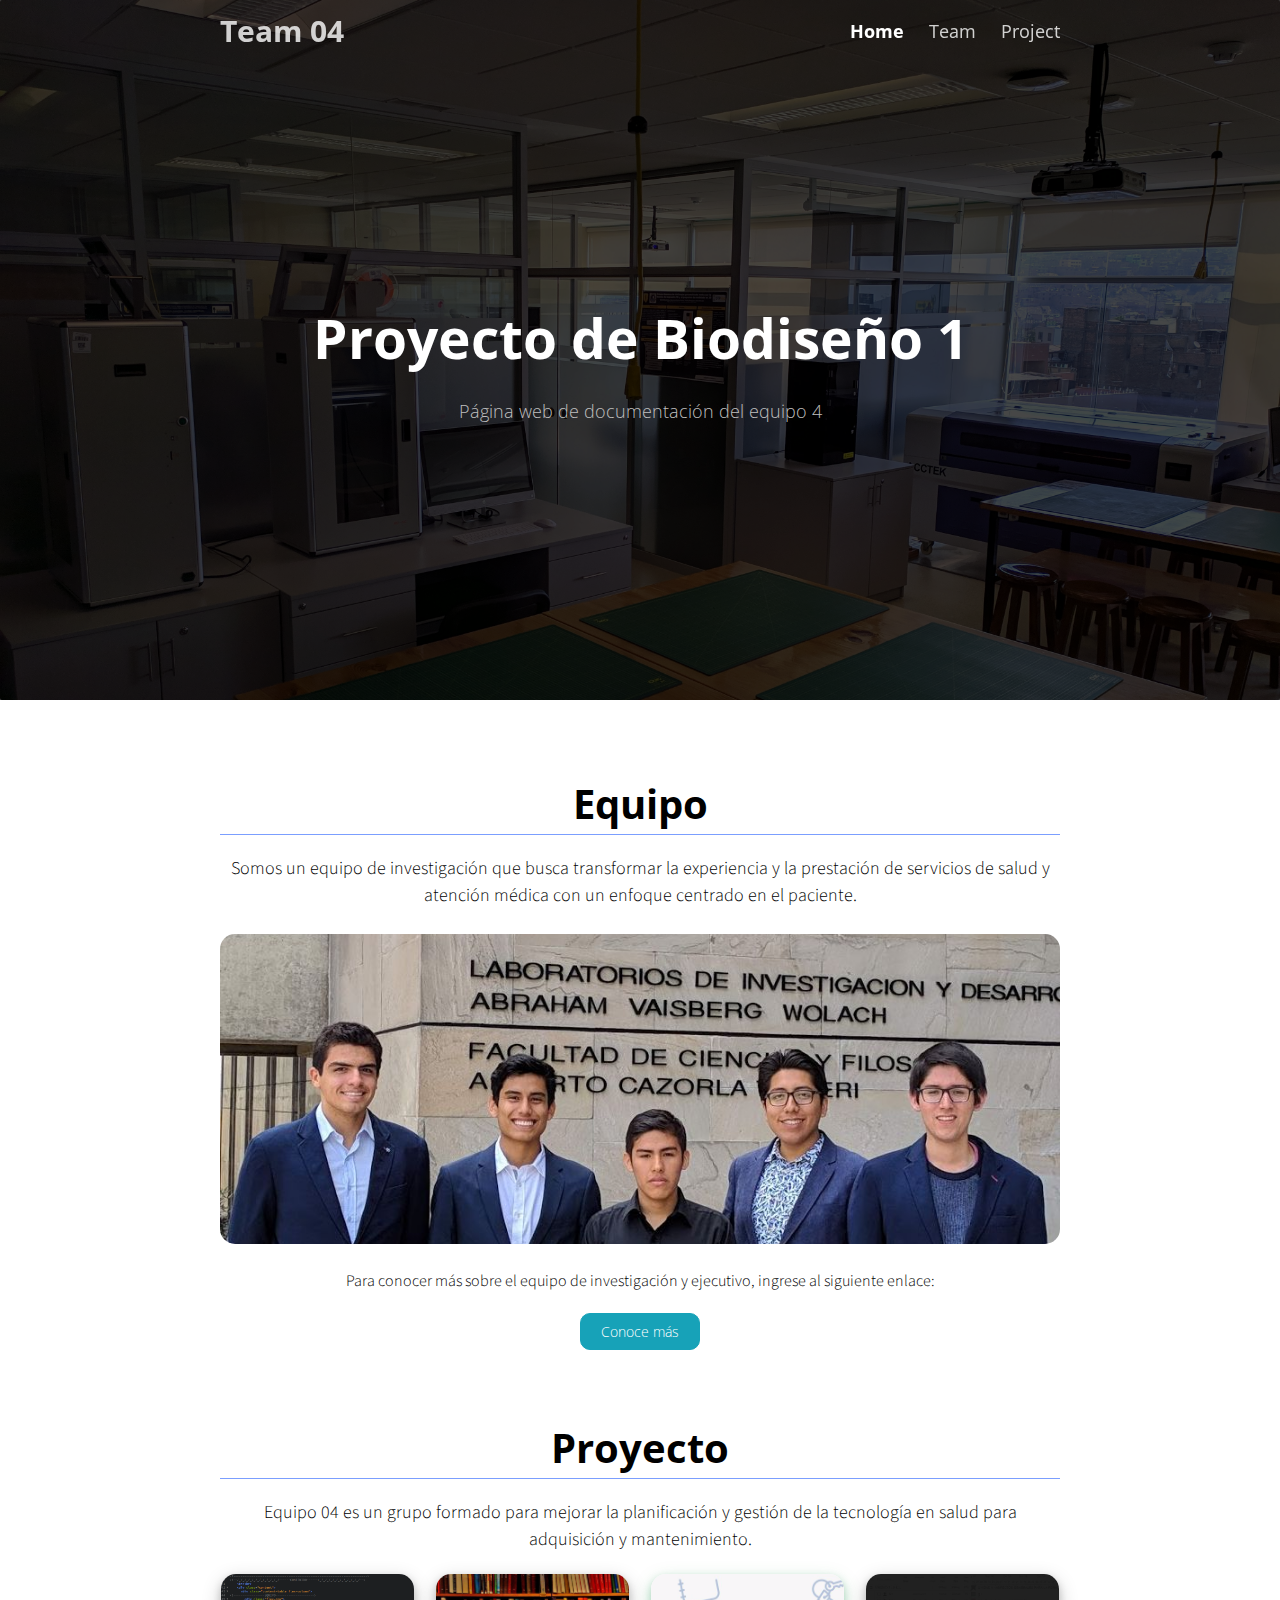
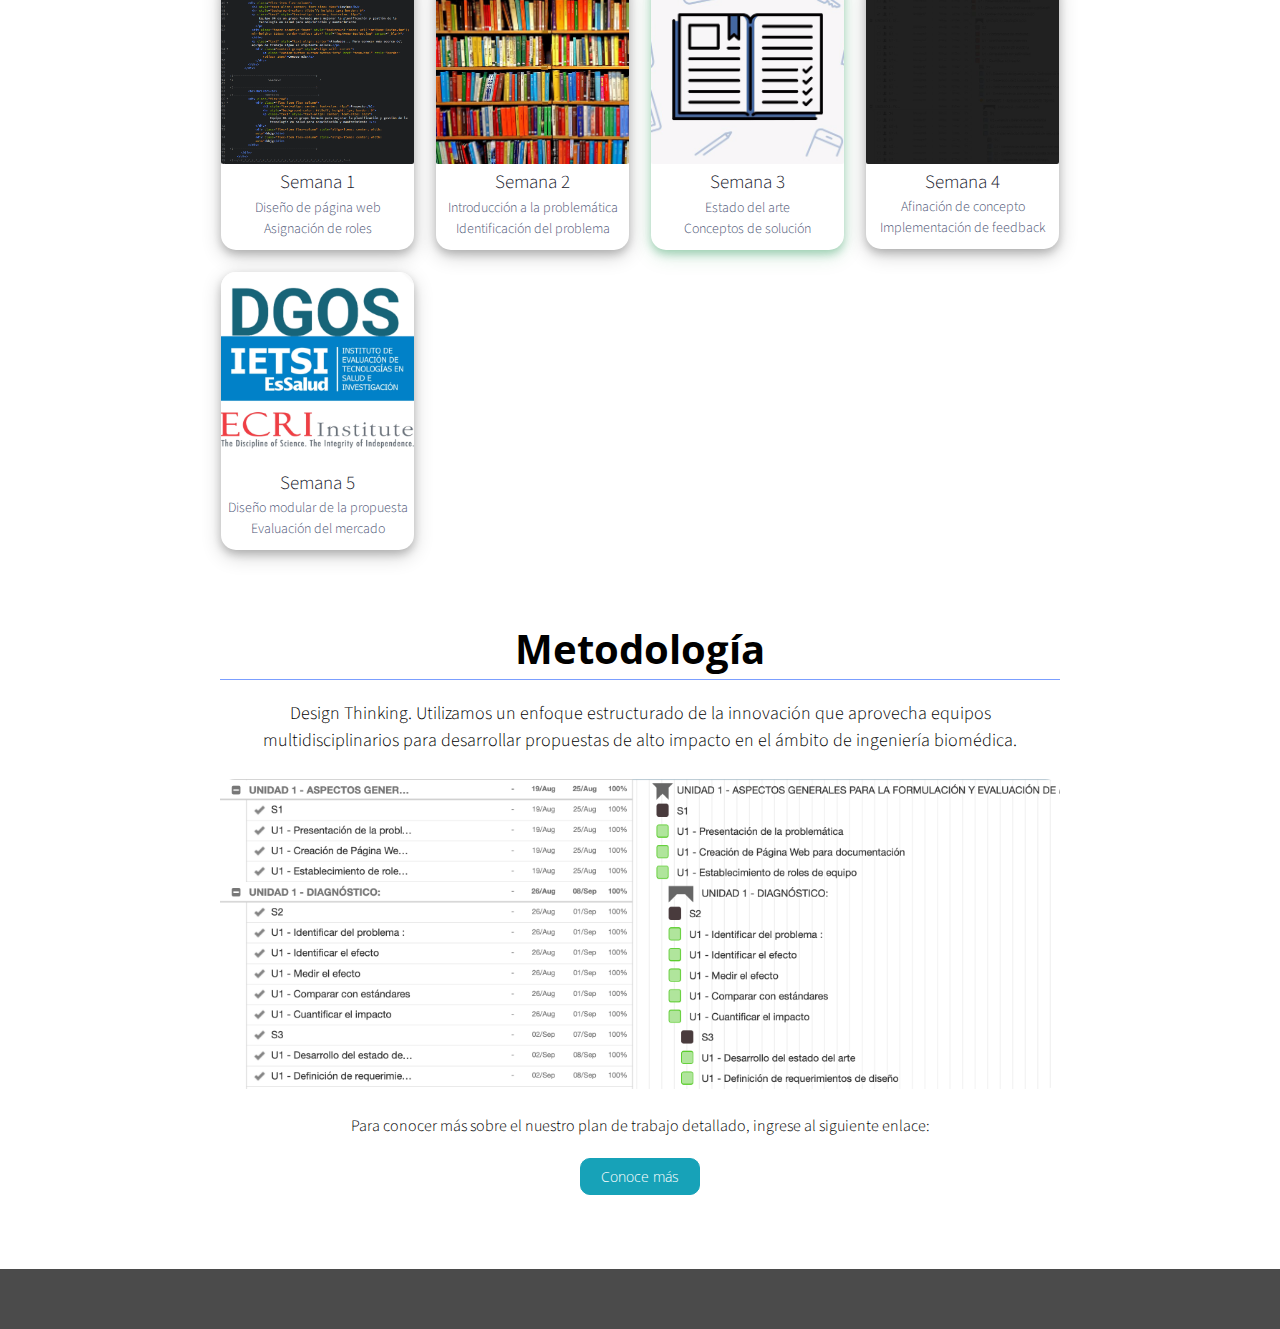
==== index.html @ 8226d2d5 "Add files via upload" ====
<!doctype html>
<html>

<head>
  <title>Team 04 || Biodesign proyect 1</title>
  <meta charset="utf-8" name="viewport" content="width=device-width, initial-scale=1">
  <link href="css/frame.css" media="screen" rel="stylesheet" type="text/css" />
  <link href="css/controls.css" media="screen" rel="stylesheet" type="text/css" />
  <link href="css/custom.css" media="screen" rel="stylesheet" type="text/css" />
  <link href='https://fonts.googleapis.com/css?family=Open+Sans:400,700' rel='stylesheet' type='text/css'>
  <link href='https://fonts.googleapis.com/css?family=Open+Sans+Condensed:300,700' rel='stylesheet' type='text/css'>
  <link href="https://fonts.googleapis.com/css?family=Source+Sans+Pro:400,700" rel="stylesheet">
    
  <link rel="stylesheet" type="text/css" href="./slick/slick.css">
  <link rel="stylesheet" type="text/css" href="./slick/slick-theme.css">
    
  <script src="https://ajax.googleapis.com/ajax/libs/jquery/3.3.1/jquery.min.js"></script>
  <script src="js/menu.js"></script>
  <style>
    .menu-index {
      color: rgb(255, 255, 255) !important;
      opacity: 1 !important;
      font-weight: 700 !important;
    }
      
    .sticky {
      background-color:#010315;
    }
  </style>
</head>

<body>
<!--------- NAV BAR --------->
  <div class="menu-container" id="menu">
      <div class="menu">
          <div class="menu-table flex-row-space-between">
            <div class="logo flex-row-center">
              <a href="index.html">Team 04</a>
            </div>
            <a class="menu-button" tabindex="0" href="javascript:void(0)">
              <img src="img/menu.png">
            </a>
            <div class="menu-items flex-row-center flex-item">
              <a href="index.html" class="menu-index">Home</a>
              <a href="team.html" class="menu-team">Team</a>
              <a href="proyecto.html" class="menu-embedding">Project</a>
              <a href="bitacora.html" class="menu-embedding">Bitácora</a>
            </div>
          </div>
        </div>
    </div>
<!---------------------------------->
  <div class="content-container" style="position:relative">
<!-------------------------------CABECERA--------------------------------->
    <div class="image parallax" style="background-image: url(img/Home-Header01.jpg); min-height: 700px; margin: 0; z-index: 1">
        <div class="content-table flex-column" style="background-color: rgba(0, 0, 0, 0.72)">
            <div class="flex-item flex-column" style="position: relative; top: 270px">
            <h2 style="align-self: center; color: white; font-size: 55px; text-align: center">Proyecto de Biodiseño 1</h2>
            <h4 style="align-self: center; color: #bfbfbf; font-size: 18px;font-style: normal; font-weight: 100">Página web de documentación del equipo 4 </h4>
            </div>  
        </div>
      </div>
<!------------------------------------------------------------------------->
<!--/_/_/_/_/_/_/_/_/_/_/_/------CONTENIDO------/_/_/_/_/_/_/_/_/_/_/_/-->
    <br><br>
    <div class="content">
      <div class="content-table flex-column">
<!-----------------EQUIPO--------------------->
        <div class="flex-row">
          <div class="flex-item flex-column">
            <h2 style="text-align: center; font-size: 40px">Equipo</h2>
            <hr style="background-color: #7b9eff; height: 1px; border: 0">
            <p class="text" style="text-align: center; font-size: 18px">
                Somos un equipo de investigación que busca transformar la experiencia y la prestación de servicios de salud y atención médica con un enfoque centrado en el paciente.
              </p>
            <div class="image adaptive-image" style="background-image: url('img/Home-Equipo.jpg'); min-height: 310px; border-radius: 15px" href="img/Home-Equipo.jpg" target="_blank"></div>
            <p class="text" style="text-align: center">Para conocer más sobre el equipo de investigación y ejecutivo, ingrese al siguiente enlace:</p>
              <div class="control-group" style="align-self: center">
                  <a class="custom-button custom-button-info" href="team.html" style="border-radius: 10px">Conoce más</a>
                  
              </div>
          </div>
        </div>

<!--------------------------------------------->
<!-------------------CLINICA--------------------->
          
<!--------------------------------------------->
          <br><br>
<!-----------------PROYECTO--------------------->
          <div class="flex-row">
              <div class="flex-item flex-column">
                  <h2 style="text-align: center; font-size: 40px">Proyecto</h2>
                  <hr style="background-color: #7b9eff; height: 1px; border: 0">
                  <p class="text" style="text-align: center; font-size: 18px">
                      Equipo 04 es un grupo formado para mejorar la planificación y gestión de la tecnología en salud para adquisición y mantenimiento. </p>
              </div>
              <div class="gallery" style="align-self: center; background-color: #ffffff; width: 100%px">
                  <a class="flex-column" href="semana1.html" style="min-width:25% ">
                      <div class="week"> 
                        <img class="image adaptative-image" src="img/Home-semana01.PNG" style="margin-top: 0; margin-bottom: 15px;border-top-left-radius: 15px;border-top-right-radius: 15px; min-height: 190px">
                        <div class="image-caption" style="font-size: 19px; color: #20222e">Semana 1</div>
                        <p class="image-caption" style="font-size: 14px"> Diseño de página web</p>
                        <p class="image-caption" style="font-size: 14px"> Asignación de roles</p>
                      </div>
                  </a>
                  <a class="flex-column" href="semana2.html" style="min-width:25% ">
                      <div class="week"> 
                        <img class="image adaptative-image" src="img/Home-semana02.jpg" style="margin-top: 0; margin-bottom: 15px;border-top-left-radius: 15px;border-top-right-radius: 15px; min-height: 190px">
                        <div class="image-caption" style="font-size: 19px; color: #20222e">Semana 2</div>
                        <p class="image-caption" style="font-size: 14px"> Introducción a la problemática</p>
                        <p class="image-caption" style="font-size: 14px"> Identificación del problema</p>
                      </div>
                  </a>
                  <a class="flex-column"  href="semana3.html" style="min-width:25% ">
                      <div class="week" style="box-shadow: 0 4px 8px 0 rgba(12, 137, 65, 0.31), 0 6px 20px 0 rgba(7, 137, 58, 0.17)"> 
                        <img class="image adaptative-image" src="img/Home-semana03-7.png" style="margin-top: 0; margin-bottom: 15px;border-top-left-radius: 15px;border-top-right-radius: 15px; min-height: 190px">
                        <div class="image-caption" style="font-size: 19px; color: #20222e">Semana 3</div>
                        <p class="image-caption" style="font-size: 14px"> Estado del arte</p>
                        <p class="image-caption" style="font-size: 14px"> Conceptos de solución</p>
                      </div>
                  </a>
                  <a class="flex-column"  href="semana4.html" style="min-width:25% ">
                      <div class="week"> 
                        <img class="image adaptative-image" src="img/Home-semana04.jpg" style="margin-top: 0; margin-bottom: 15px;border-top-left-radius: 15px;border-top-right-radius: 15px">
                        <div class="image-caption" style="font-size: 19px; color: #20222e">Semana 4</div>
                        <p class="image-caption" style="font-size: 14px"> Afinación de concepto</p>
                        <p class="image-caption" style="font-size: 14px"> Implementación de feedback</p>
                      </div>
                  </a>
                  <a class="flex-column" href="semana5.html" style="min-width:25% ">
                      <div class="week"> 
                        <img class="image adaptative-image" src="img/Home-semana05.jpg" style="margin-top: 0; margin-bottom: 15px;border-top-left-radius: 15px;border-top-right-radius: 15px; min-height: 190px">
                        <div class="image-caption" style="font-size: 19px; color: #20222e">Semana 5</div>
                        <p class="image-caption" style="font-size: 14px"> Diseño modular de la propuesta</p>
                        <p class="image-caption" style="font-size: 14px"> Evaluación del mercado</p>
                      </div>
                  </a>
                  
                </div>
          </div>
          <br><br>
          
          
          
<!-----------------METODOLOGY--------------------->
        <div class="flex-row">
          <div class="flex-item flex-column">
            <h2 style="text-align: center; font-size: 40px">Metodología</h2>
            <hr style="background-color: #7b9eff; height: 1px; border: 0">
            <p class="text" style="text-align: center; font-size: 18px">
                Design Thinking.
                Utilizamos un enfoque estructurado de la innovación que aprovecha equipos multidisciplinarios para desarrollar propuestas de alto impacto en el ámbito de ingeniería biomédica.
              </p>
            <div class="image adaptive-image" style="background-image: url('img/Home-Metodologia-4.png'); min-height: 310px; border-radius: 15px" href="img/Home-Metodologia-4.png" target="_blank"></div>
            <p class="text" style="text-align: center">Para conocer más sobre el nuestro plan de trabajo detallado, ingrese al siguiente enlace:</p>
              <div class="control-group" style="align-self: center">
                  <a class="custom-button custom-button-info" href="proyecto.html" style="border-radius: 10px">Conoce más</a>
              </div>
              
          </div>
        </div>

      </div>
    </div>
    <br><br>
<!--/-/_/_/_/_/_/_/_/_/_/_/_/_/_/_/_/_/_/_/_/_/_/_/_/_/_/_/_/_/-->
      
<!-----------------PIE DE PÁGINA--------------------->
    <div style="background-color: #4b4b4b">
        <div class="content" style="font-size: 12px; align-self: : center; text-align: center">
            <div class="content-table flex-column" style="align-content: center">
                <div class="flex-row" style="color: white">
                  <div class="flex-item flex-column">
                    <p class="text text-large">
                      
                    </p>
                  </div>
                  <div class="flex-item flex-column">
                    <p class="text text-large">
                      
                    </p>
                  </div>
                </div>
            </div>
        </div>
      </div>
  </div>
<!--------------------------------------------->
    <script>
        var prevScrollpos = window.pageYOffset;
        window.onscroll = function() {
        var currentScrollPos = window.pageYOffset;
            if (prevScrollpos > currentScrollPos && window.pageYOffset > 650) {
                document.getElementById("menu").style.top = "0";
                document.getElementById("menu").classList.add("sticky");
            } else if (prevScrollpos > currentScrollPos && window.pageYOffset < 650){
                document.getElementById("menu").style.top = "0";
                document.getElementById("menu").classList.remove("sticky");
            } else if (prevScrollpos < currentScrollPos){
                document.getElementById("menu").style.top = "-65px";
            }
            prevScrollpos = currentScrollPos;
        }
    </script>
    
</body>

</html>
---- css/frame.css ----
/*************************************************************************
 * GitHub: https://github.com/yenchiah/project-website-template
 * Version: v3.12
 * This CSS file is for the website frame
 * If you want to keep this template updated, avoid modifying this file
 * Instead, add your own CSS in the index.css
 *************************************************************************/

html,
html {
  scroll-behavior: smooth;
}

body {
  margin: 0;
  padding: 0;
  background-color: white;
  font-family: 'Open Sans', Helvetica, Arial, sans-serif;
  left: 0;
  right: 0;
  width: auto;
}

::selection {
  color: #ffffff;
  background: #092188;
}

a {
  outline: none;
  cursor: pointer;
}

b {
  color: #000a5a
}

th,td {
    text-align: center
}

img {
  -webkit-touch-callout: none;
  -webkit-user-select: none;
  -khtml-user-select: none;
  -moz-user-select: none;
  -ms-user-select: none;
  user-select: none;
}

video {
  -webkit-touch-callout: none;
  -webkit-user-select: none;
  -khtml-user-select: none;
  -moz-user-select: none;
  -ms-user-select: none;
  user-select: none;
}

h2 {
  font-size: 24px;
  margin: 10px 0 0 0;
  padding: 0;
  font-weight: bold;
  font-family: 'Open Sans', Helvetica, Arial, sans-serif;
  align-items: center;
}

h2-2::before{
    content: '';
    position:absolute;
    width: 150px;
    height: 3px;
    background: #3237b7;
    border-radius: 7px;
}

h2-2 {
  font-size: 24px;
  margin: 10px 0 0 0;
  padding: 0;
  font-weight: bold;
  font-family: 'Open Sans', Helvetica, Arial, sans-serif;
  align-items: center;
}

h3 {
  font-size: 18px;
  margin: 10px 0 0 0;
  padding: 0;
  font-weight: bold;
  font-family: 'Open Sans', Helvetica, Arial, sans-serif;
}

ul {
  margin: 10px 0 10px 0;
}

hr {
  border: 0;
  height: 1px;
  background: #333;
  margin: 0 0 10px 0;
}

.menu-container {
  z-index: 2;
  position: fixed;
  top: 0;
  width: 100%;
  background-color: rgba(33, 33, 33, 0);
  min-width: 300px;
  -webkit-touch-callout: none;
  -webkit-transition: background-color;
  -webkit-user-select: none;
  -khtml-user-select: none;
  -moz-user-select: none;
  -ms-user-select: none;
  user-select: none;
  transition: top 0.3s;
}


.menu {
  position: relative;
  margin: 0 auto;
  max-width: 900px;
}

.menu-table {
  padding: 10px 10px;
  width: 100%;
  margin: 0;
}

.menu-highlight {
  color: rgb(255, 255, 255) !important;
  opacity: 1 !important;
  font-weight: 700 !important;
}

.logo {
  margin-left: 20px;
}

.logo a {
  color: rgba(255, 255, 255, 0.8);
  font-family: 'Open Sans Condensed', Helvetica, Arial, sans-serif;
  font-size: 30px;
  text-decoration: none;
  font-weight: 700;
  flex: 1 auto;
}

.menu-button {
  width: 40px;
  height: 40px;
  display: none;
  cursor: pointer;
  margin-right: 20px;
}

.menu-button img {
  width: 30px;
  height: 30px;
}

.menu-items a {
  color: rgba(255, 255, 255, 0.8);
  text-decoration: none;
  font-weight: 400;
  font-size: 18px;
  flex: 1 auto;
  transition: opacity 0.1s ease-in-out;
  -moz-transition: opacity 0.1s ease-in-out;
  -webkit-transition: opacity 0.1s ease-in-out;
  font-family: 'Open Sans', Helvetica, Arial, sans-serif;
  white-space: nowrap;
}

.menu-items a:not(:last-child) {
  margin-right: 25px;
}

.menu-items a:hover {
  color: rgb(255, 255, 255);
  opacity: 1;
}

.content-container {
  z-index: 1;
  top: 0;
  position: relative;
  width: 100%;
  min-width: 300px;
}

.fa {
  padding: 10px;
  font-size: 20px;
  border-radius: 50%;
  width: 20px;
  text-align: center;
  text-decoration: none;
  margin: 3px 1px;
}

.fa:hover {
    opacity: 0.7;
}

.fa-facebook {
  color: white;
  text-shadow: -1px 0 #3B5998, 0 1px #3B5998, 1px 0 #3B5998, 0 -1px #3B5998;
}

.fa-twitter {
  color: white;
  text-shadow: -1px 0 #55ACEE, 0 1px #55ACEE, 1px 0 #55ACEE, 0 -1px #55ACEE;
}

.fa-linkedin {
  color: white;
  text-shadow: -1px 0 #007bb5, 0 1px #007bb5, 1px 0 #007bb5, 0 -1px #007bb5;
}

.fa-instagram {
  color: white;
  text-shadow: -1px 0 #125688, 0 1px #125688, 1px 0 #125688, 0 -1px #125688;
}

.week {
  position: relative;
  border-radius: 15px;
  background-color: #ffffff;
  box-shadow: 0 4px 8px 0 rgba(0, 0, 0, 0.2), 0 6px 20px 0 rgba(0, 0, 0, 0.19);
  cursor: pointer;
  margin: 0 auto;
  font-size: 16px;
  font-family: 'Source Sans Pro', Helvetica, Arial, sans-serif;
  font-weight: 300;
  line-height: 1.5;
}

.week:active{
  box-shadow: 0 2px 4px 0 rgba(0, 59, 255, 0.2), 0 3px 10px 0 rgba(0, 59, 255, 0.1); 
  transform: translateY(3px);
}

.week:hover{
  transform: translateY(-3px);
}

.ex-team {
  position: relative;
  border-radius: 15px;
  background-color: #ffffff;
  cursor: pointer;
  margin: 0 auto;
  font-size: 16px;
  font-family: 'Source Sans Pro', Helvetica, Arial, sans-serif;
  font-weight: 300;
  line-height: 1.5;
}

.content {
  position: relative;
  margin: 0 auto;
  font-size: 16px;
  font-family: 'Source Sans Pro', Helvetica, Arial, sans-serif;
  font-weight: 300;
  line-height: 1.5;
  max-width: 900px;
}

.content p a {
  text-decoration: none;
  color: #005cbf;
}

.content p a:hover {
  text-decoration: underline;
}

.content-table {
  padding: 20px 10px;
  width: 100%;
  margin: 0;
}

.flex-column {
  display: flex;
  flex-direction: column;
  flex-wrap: wrap;
  justify-content: flex-start;
  align-items: stretch;
  align-content: stretch;
  box-sizing: border-box;
}

.flex-row-space-between {
  display: flex;
  flex-direction: row;
  flex-wrap: wrap;
  justify-content: space-between;
  align-items: center;
  align-content: stretch;
  box-sizing: border-box;
}

.flex-row {
  display: flex;
  flex-direction: row;
  flex-wrap: wrap;
  justify-content: flex-start;
  align-items: center;
  align-content: stretch;
  box-sizing: border-box;
}

.flex-row-center {
  display: flex;
  flex-direction: row;
  flex-wrap: wrap;
  justify-content: center;
  align-items: center;
  align-content: stretch;
  box-sizing: border-box;
}

.flex-item-stretch {
  flex: 1 auto;
}

.flex-item-stretch-2 {
  flex: 1 auto;
}

.flex-item-stretch-3 {
  flex: 1 auto;
}

.flex-item-stretch-4 {
  flex: 1 auto;
}

.flex-item-stretch-5 {
  flex: 1 auto;
}

.flex-item {
  margin: 0 20px;
}

.left-align {
  float: left;
}

.right-align {
  float: right;
}

.full-width {
  width: 100%;
}

.badge-text {
  font-size: 30px;
  font-weight: 700;
}

.text {
  margin: 10px 0 10px 0;
  padding: 0;
}

.text-large-margin {
  margin: 15px 0 15px 0;
  padding: 0;
}

.text-small-margin {
  margin: 5px 0 5px 0;
  padding: 0;
}

.text-no-margin {
  margin: 0;
  padding: 0;
}

.image {
  border-radius: 2px;
  width: 100%;
  margin: 15px 0;
  -webkit-touch-callout: none;
  -webkit-user-select: none;
  -khtml-user-select: none;
  -moz-user-select: none;
  -ms-user-select: none;
  user-select: none;
  display: flex;
}

.image img,
.image video {
  width: 100%;
  height: auto;
  box-sizing: border-box;
  display: table-cell;
  overflow: hidden;
  border-radius: 2px;
}

.parallax {
  background-attachment: fixed;
  background-position: center;
  background-repeat: no-repeat;
  background-size: cover;
}

.adaptive-image {
  background-position: center;
  background-repeat: no-repeat;
  background-size: cover;
}

.image-wrap-text {
  float: left;
  margin: 5px 40px 25px 0;
}

.image-caption {
  width: 100%;
  color: #4d5676;
  text-align: center;
  margin-top: -10px;
  margin-bottom: 10px;
}

.max-width-400 {
  max-width: 400px;
}

.max-width-full {
  max-width: 100%;
}

.max-width-140 {
  max-width: 140px;
}

ol.publication {
  display: flex;
  flex-direction: column-reverse;
  list-style: none;
  margin: auto;
  padding: 0;
  flex-wrap: wrap;
}

ol.publication li {
  display: flex;
  align-items: baseline;
  margin: 0;
  padding: 0;
}

ol.publication li p:before {
  line-height: 1;
  margin-right: 5px;
}

ol.publication.C-list {
  counter-reset: C-counter;
}

ol.publication.C-list li p {
  counter-increment: C-counter;
}

ol.publication.C-list li p:before {
  content: "[C"counter(C-counter)"]";
}

ol.publication.J-list {
  counter-reset: J-counter;
}

ol.publication.J-list li p {
  counter-increment: J-counter;
}

ol.publication.J-list li p:before {
  content: "[J"counter(J-counter)"]";
}

ol.publication.T-list {
  counter-reset: T-counter;
}

ol.publication.T-list li p {
  counter-increment: T-counter;
}

ol.publication.T-list li p:before {
  content: "[T"counter(T-counter)"]";
}

ol.publication.O-list {
  counter-reset: O-counter;
}

ol.publication.O-list li p {
  counter-increment: O-counter;
}

ol.publication.O-list li p:before {
  content: "[O"counter(O-counter)"]";
}

ol.publication.P-list {
  counter-reset: P-counter;
}

ol.publication.P-list li p {
  counter-increment: P-counter;
}

ol.publication.P-list li p:before {
  content: "[P"counter(P-counter)"]";
}

ol.publication.M-list {
  counter-reset: M-counter;
}

ol.publication.M-list li p {
  counter-increment: M-counter;
}

ol.publication.M-list li p:before {
  content: "[M"counter(M-counter)"]";
}

ol.publication.F-list {
  counter-reset: F-counter;
}

ol.publication.F-list li p {
  counter-increment: F-counter;
}

ol.publication.F-list li p:before {
  content: "[F"counter(F-counter)"]";
}

ol.publication.A-list {
  counter-reset: A-counter;
}

ol.publication.A-list li p {
  counter-increment: A-counter;
}

ol.publication.A-list li p:before {
  content: "[A"counter(A-counter)"]";
}

.noselect {
  -webkit-touch-callout: none;
  -webkit-user-select: none;
  -khtml-user-select: none;
  -moz-user-select: none;
  -ms-user-select: none;
  user-select: none;
}

.center-align-content {
  display: flex;
  justify-content: center;
  align-items: center;
}

.left-align-content {
  display: flex;
  justify-content: flex-start;
  align-items: center;
}

.text-large {
  font-size: 20px;
}

.text-small {
  font-size: 12px;
}

.text-italic {
  font-style: italic;
}

.text-justify {
  text-align: justify;
}

.text-center {
  text-align: center;
}

.iframe-container {
  position: absolute;
  top: 61px;
  bottom: 0;
  left: 0;
  height: auto;
  width: 100%;
  min-width: 300px;
}

.iframe {
  border: 0;
  width: 100%;
  height: 100%;
}

.force-no-scroll {
  overflow-y: hidden;
}

.force-scroll {
  overflow-y: scroll;
}

.highlight-text {
  font-weight: bold;
}

.add-top-margin {
  margin-top: 15px;
  align-items: center
}

.add-top-margin-small {
  margin-top: 5px;
}

.add-bottom-margin {
  margin-bottom: 15px;
}

.add-bottom-margin-small {
  margin-bottom: 5px;
}

.custom-text-info,
.custom-text-info p,
.custom-text-info a {
  color: #17a2b8;
}

.custom-text-info a:hover {
  color: #007082;
}

.custom-text-primary,
.custom-text-primary p,
.custom-text-primary a {
  color: #007bff;
}

.custom-text-primary a:hover {
  color: #005cbf;
}

.custom-text-danger,
.custom-text-danger p,
.custom-text-danger a {
  color: #dc3545;
}

.custom-text-danger a:hover {
  color: #a71120;
}

.gallery {
  display: flex;
  flex-direction: row;
  flex-wrap: wrap;
  justify-content: flex-start;
  align-items: center;
  align-content:stretch;
  box-sizing: border-box;
  width: 100%;
  padding: 0 10px;
}

.gallery a {
  border: 1px solid rgba(0, 0, 0, 0);
  color: black;
  text-decoration: none;
  padding: 10px;
  cursor: default;
  -webkit-touch-callout: none;
  -webkit-user-select: none;
  -khtml-user-select: none;
  -moz-user-select: none;
  -ms-user-select: none;
  user-select: none;
}

.gallery a>img,
.gallery a>video {
  border-radius: 2px;
  width: 100%;
  background-image: url(../img/loading.gif);
  background-repeat: no-repeat;
  background-size: 30px 30px;
  background-position: center;
  min-height: 50px;
}

.gallery a>div {
  width: 100%;
  text-align: center;
}

@media screen and (min-width: 900px) {
  .flex-item-stretch {
    flex: 1;
  }

  .flex-item-stretch-2 {
    flex: 2;
  }

  .flex-item-stretch-3 {
    flex: 3;
  }

  .flex-item-stretch-4 {
    flex: 4;
  }

  .flex-item-stretch-5 {
    flex: 5;
  }
}

@media screen and (max-width: 750px) {
  .logo {
    -webkit-tap-highlight-color: transparent;
  }

  .menu-items {
    display: none;
    width: 100%;
  }

  .menu-items a:first-child {
    margin-top: 10px;
  }

  .menu-items a {
    width: 100%;
    padding: 10px 0;
    border-top: 1px solid rgba(255, 255, 255, 0.5);
  }

  .menu-button {
    display: flex;
    flex-direction: row;
    flex-wrap: wrap;
    justify-content: flex-end;
    align-items: center;
    align-content: stretch;
    box-sizing: border-box;
    -webkit-tap-highlight-color: transparent;
  }

  .menu-button:focus {
    pointer-events: none;
  }

  .menu-button:focus+.menu-items {
    display: block;
  }

  .menu-button:focus+.menu-items a {
    display: block;
  }

  .menu-items:hover {
    display: block;
  }

  .menu-items>a {
    display: block;
  }

  .image-wrap-text {
    max-width: 100%;
    margin-bottom: 20px;
  }
}

@media screen and (min-width: 900px) {
  .gallery a {
    flex: 1 0 25%;
    max-width: 25%;
  }
}

@media screen and (min-width: 700px) and (max-width: 900px) {
  .gallery a {
    flex: 1 0 33.3%;
    max-width: 33.3%;
  }
}

@media screen and (min-width: 500px) and (max-width: 700px) {
  .gallery a {
    flex: 1 0 50%;
    max-width: 50%;
  }
}

@media screen and (max-width: 500px) {
  .gallery a {
    flex: 1 0 100%;
    max-width: 100%;
  }
}
---- css/controls.css ----
/*************************************************************************
 * GitHub: https://github.com/yenchiah/project-website-template
 * Version: v3.12
 * This CSS file has control elements that do not require JavaScript
 * If you want to keep this template updated, avoid modifying this file
 * Instead, add your own CSS in the index.css
 *************************************************************************/

.custom-image-button {
  display: flex;
  flex-direction: column;
  flex-wrap: wrap;
  justify-content: flex-start;
  align-items: stretch;
  align-content: stretch;
  box-sizing: border-box;
  text-decoration: none;
  -webkit-touch-callout: none;
  -webkit-user-select: none;
  -khtml-user-select: none;
  -moz-user-select: none;
  -ms-user-select: none;
  user-select: none;
}

.custom-button {
  font-family: 'Open Sans', Helvetica, Arial, sans-serif;
  padding: 10px 20px;
  text-align: center;
  font-size: 14px;
  line-height: 15px;
  outline: none;
  border-radius: 2px;
  cursor: pointer;
  box-shadow: none;
  transition: background-color 0.1s, box-shadow 0.1s, border 0.1s;
  text-decoration: none;
  display: block;
  box-sizing: border-box;
  color: white;
  border: 1px solid #7d7d7d;
  background-color: #7d7d7d;
  -webkit-touch-callout: none;
  -webkit-user-select: none;
  -khtml-user-select: none;
  -moz-user-select: none;
  -ms-user-select: none;
  user-select: none;
}

.custom-button:disabled {
  opacity: 0.4;
  cursor: default;
}

.custom-button-primary {
  background-color: #007bff;
  border-color: #007bff;
}

.custom-button-primary:not(:disabled):hover {
  background-color: #005cbf;
  border-color: #005cbf;
}

.custom-button-primary:not(:disabled):active {
  background-color: #005cbf;
  border-color: #005cbf;
}

.custom-button-danger {
  background-color: #dc3545;
  border-color: #dc3545;
}

.custom-button-danger:not(:disabled):hover {
  background-color: #a71120;
  border-color: #a71120;
}

.custom-button-danger:not(:disabled):active {
  background-color: #a71120;
  border-color: #a71120;
}

.custom-button-info {
  background-color: #17a2b8;
  border-color: #17a2b8;
}

.custom-button-info:hover {
  transform: translateY(-2px);
}

.custom-button-info:active {
  background-color: #0f5864;
  transform: translateY(2px);
}

.custom-button-flat {
  font-family: 'Open Sans', Helvetica, Arial, sans-serif;
  text-align: center;
  font-size: 16px;
  line-height: 16px;
  outline: none;
  border-radius: 48px;
  cursor: pointer;
  box-shadow: none;
  transition: background-color 0.1s, box-shadow 0.1s, border 0.1s;
  text-decoration: none;
  color: black;
  border: 1px solid #777777;
  background-color: white;
  padding: 13px;
  display: flex;
  flex-direction: row;
  flex-wrap: wrap;
  justify-content: center;
  align-items: center;
  align-content: center;
  box-sizing: border-box;
  -webkit-touch-callout: none;
  -webkit-user-select: none;
  -khtml-user-select: none;
  -moz-user-select: none;
  -ms-user-select: none;
  user-select: none;
}

.custom-button-flat.large {
  font-size: 18px;
  line-height: 18px;
  padding: 17px;
  border-radius: 56px;
}

.custom-button-flat.small {
  font-size: 14px;
  line-height: 14px;
  padding: 12px;
  border-radius: 42px;
}

.custom-button-flat:disabled {
  opacity: 0.4;
  cursor: default;
}

.custom-button-flat img {
  width: 20px;
  height: 20px;
}

.custom-button-flat.small img {
  width: 16px;
  height: 16px;
}

.custom-button-flat.large img {
  width: 24px;
  height: 24px;
}

.custom-button-flat span {
  margin-left: 6px;
}

.custom-textbox {
  font-family: 'Source Sans Pro', Helvetica, Arial, sans-serif;
  box-sizing: border-box;
  padding: 5px 10px;
  background: rgb(255, 255, 255);
  border: 1px solid #7d7d7d;
  font-size: 16px !important;
  outline: none;
  border-radius: 2px;
  width: 100%;
  min-height: 37px;
  max-height: 37px;
  resize: vertical;
}

textarea.custom-textbox {
  min-height: 60px !important;
  max-height: 200px !important;
}

input[readonly].custom-textbox {
  cursor: default;
  pointer-events: none;
  background: rgb(230, 230, 230);
}

.control-group {
  display: flex;
  flex-direction: row;
  flex-wrap: wrap;
  justify-content: flex-start;
  align-items: center;
  align-content: stretch;
  box-sizing: border-box;
  -webkit-touch-callout: none;
  -webkit-user-select: none;
  -khtml-user-select: none;
  -moz-user-select: none;
  -ms-user-select: none;
  user-select: none;
}

.control-group .custom-image-button {
  margin: 10px 0 10px 0;
}

.control-group .custom-image-button:not(:last-child) {
  margin-right: 15px;
}

.control-group .custom-button {
  margin: 10px 0 10px 0;
}

.control-group .custom-button:not(:last-child) {
  margin-right: 15px;
}

.control-group .custom-button-flat {
  margin: 10px 0 10px 0;
}

.control-group .custom-button-flat:not(:last-child) {
  margin-right: 15px;
}

.control-group .custom-textbox {
  margin: 10px 0 10px 0;
}

.control-group .custom-textbox:not(:last-child) {
  margin-right: 15px;
}

@media screen and (max-width: 500px) {
  .stretch-on-mobile {
    margin-left: 0 !important;
    margin-right: 0 !important;
    flex: 1 0 100%;
    max-width: 100%;
  }
}
---- css/custom.css ----
/*************************************************************************
 * Your custom CSS file
 *************************************************************************/

.custom-dropdown {
  width: 240px;
}

.custom-textbox {
  width: 240px;
}
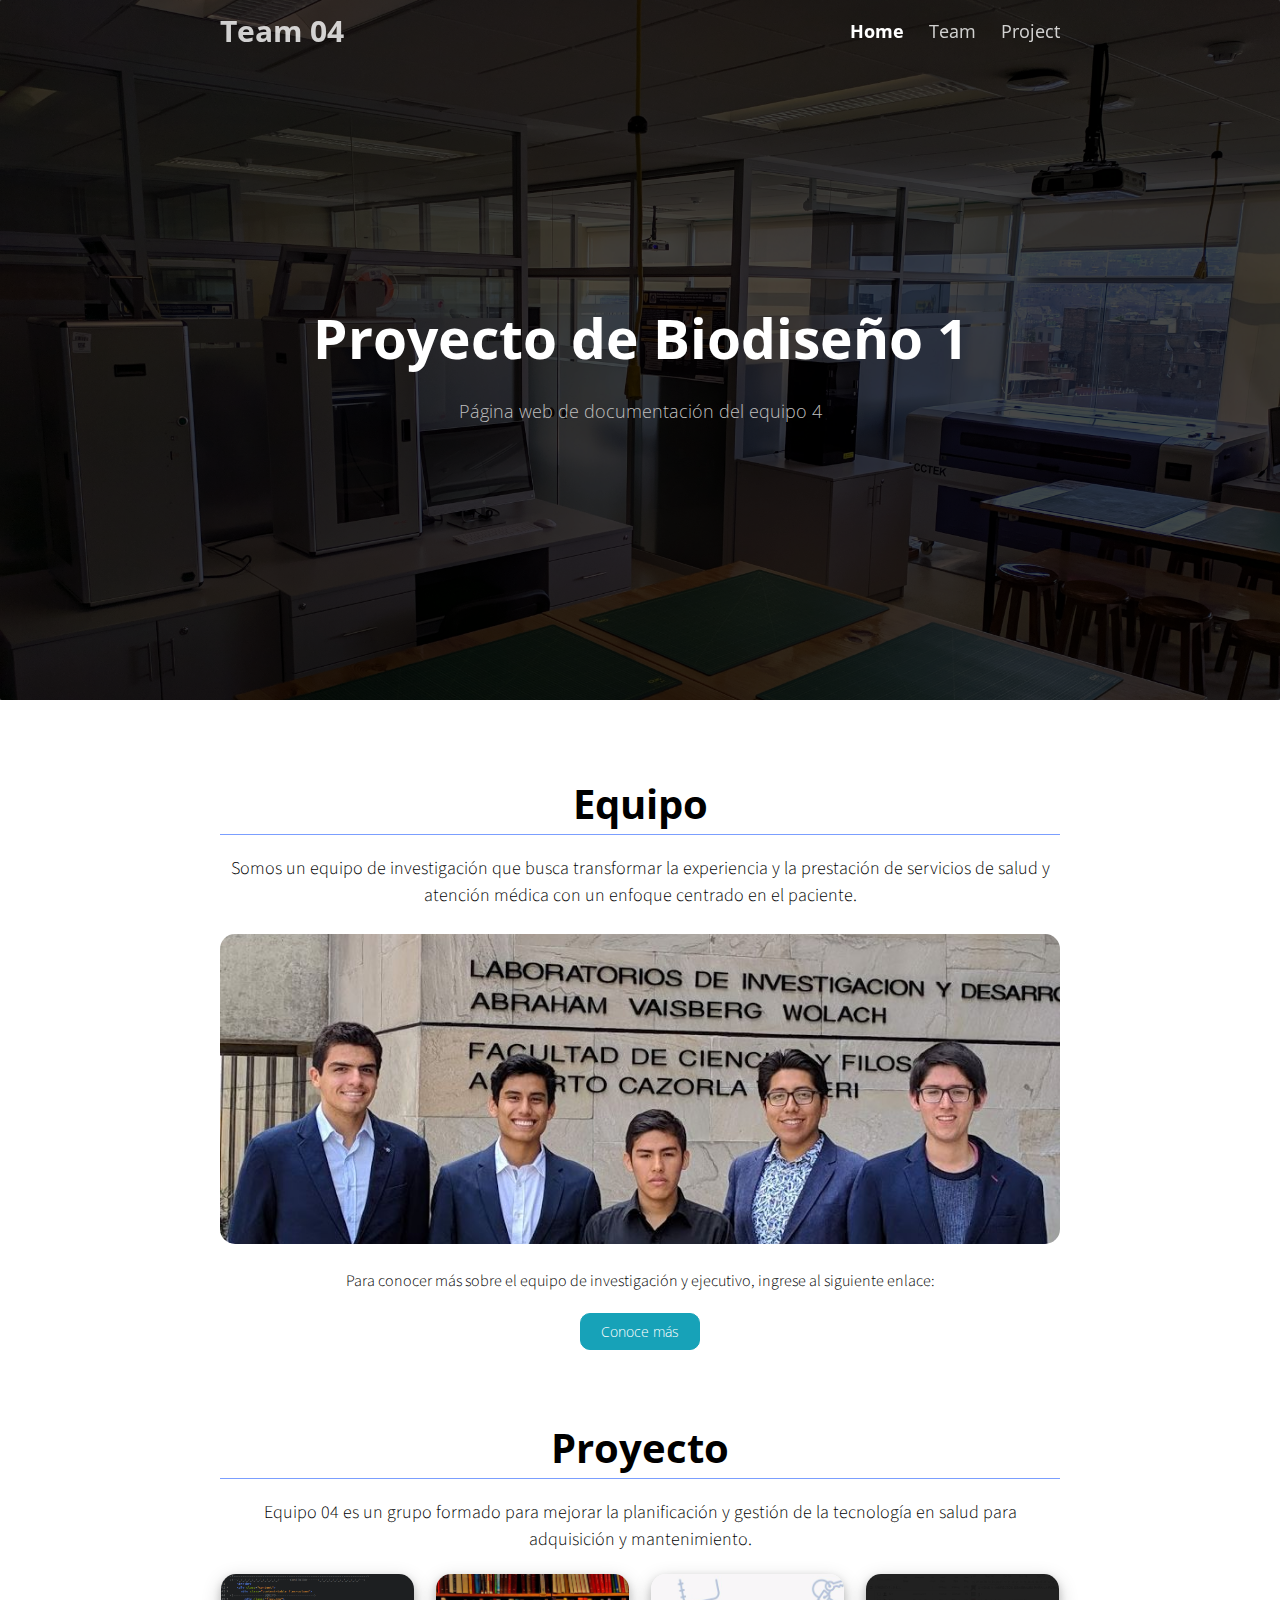
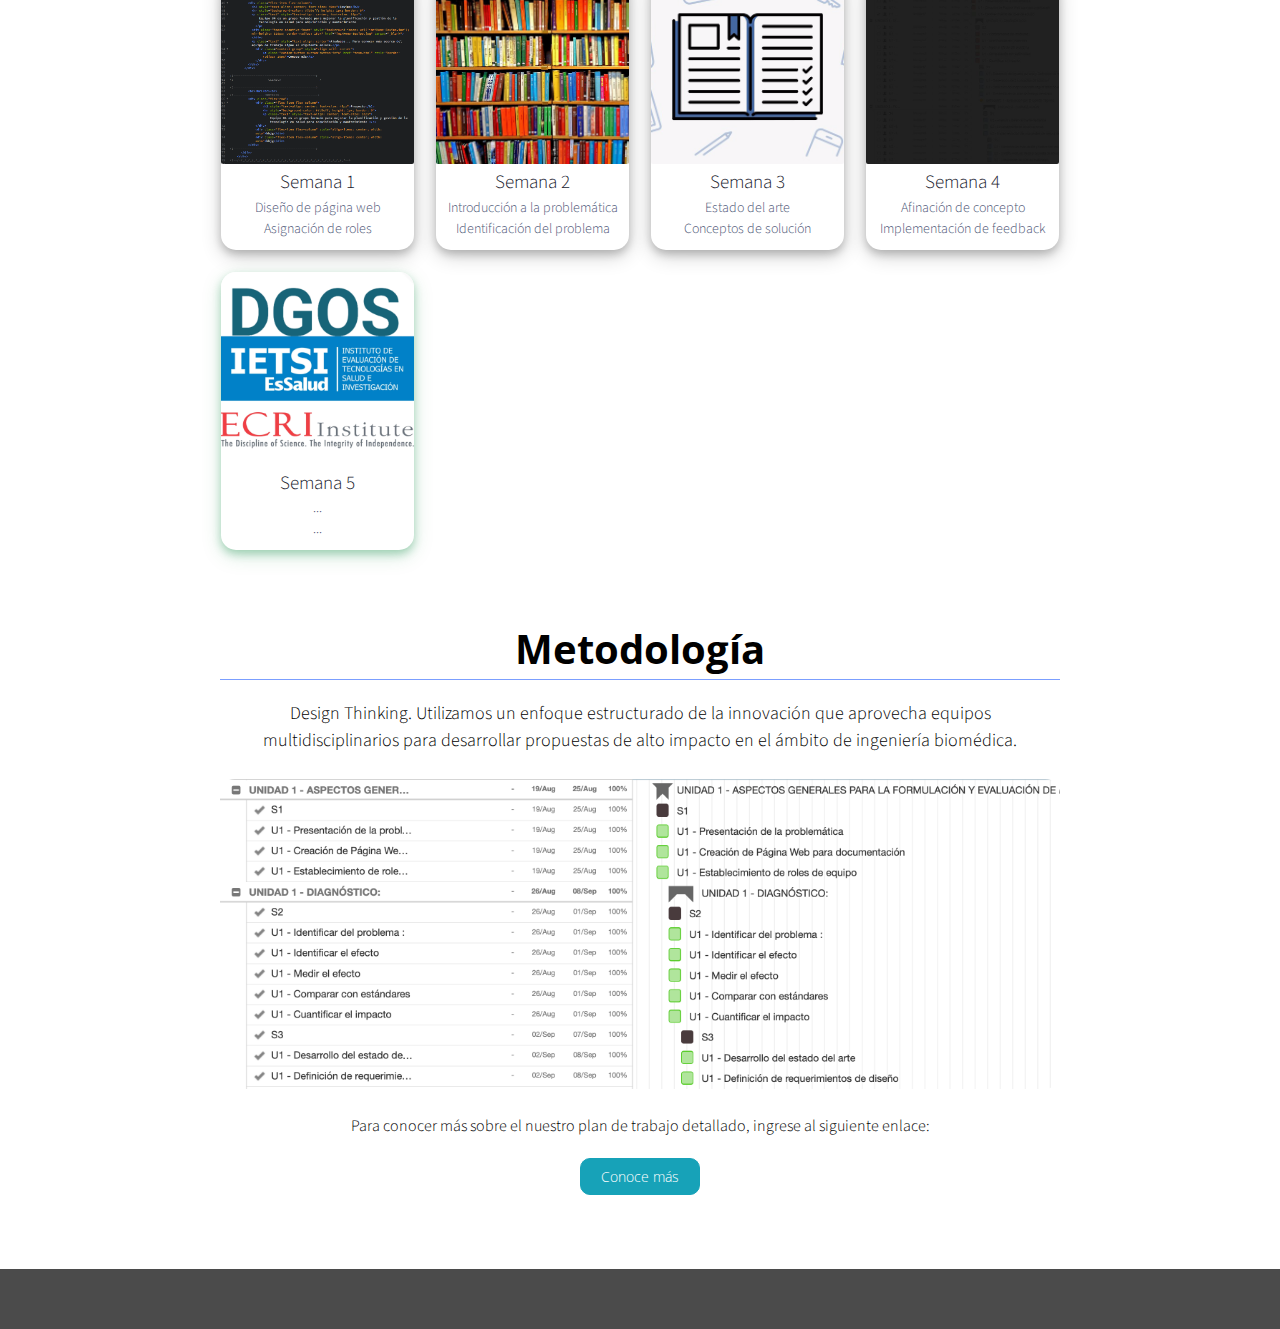
==== commit 9f9fa64e: "Add files via upload" ====
--- a/index.html
+++ b/index.html
@@ -81,7 +81,6 @@
               </div>
           </div>
         </div>
-
 <!--------------------------------------------->
 <!-------------------CLINICA--------------------->
           
@@ -98,42 +97,43 @@
               <div class="gallery" style="align-self: center; background-color: #ffffff; width: 100%px">
                   <a class="flex-column" href="semana1.html" style="min-width:25% ">
                       <div class="week"> 
-                        <img class="image adaptative-image" src="img/Home-semana01.PNG" style="margin-top: 0; margin-bottom: 15px;border-top-left-radius: 15px;border-top-right-radius: 15px; min-height: 190px">
+                        <img class="image adaptative-image week-image" src="img/Home-semana01.PNG">
                         <div class="image-caption" style="font-size: 19px; color: #20222e">Semana 1</div>
-                        <p class="image-caption" style="font-size: 14px"> Diseño de página web</p>
-                        <p class="image-caption" style="font-size: 14px"> Asignación de roles</p>
-                      </div>
+                            <p class="image-caption" style="font-size: 14px"> Diseño de página web</p>
+                            <p class="image-caption" style="font-size: 14px"> Asignación de roles</p>
+                      </div>
+                      
                   </a>
                   <a class="flex-column" href="semana2.html" style="min-width:25% ">
                       <div class="week"> 
-                        <img class="image adaptative-image" src="img/Home-semana02.jpg" style="margin-top: 0; margin-bottom: 15px;border-top-left-radius: 15px;border-top-right-radius: 15px; min-height: 190px">
+                        <img class="image adaptative-image week-image" src="img/Home-semana02.jpg">
                         <div class="image-caption" style="font-size: 19px; color: #20222e">Semana 2</div>
-                        <p class="image-caption" style="font-size: 14px"> Introducción a la problemática</p>
-                        <p class="image-caption" style="font-size: 14px"> Identificación del problema</p>
+                            <p class="image-caption" style="font-size: 14px"> Introducción a la problemática</p>
+                            <p class="image-caption" style="font-size: 14px"> Identificación del problema</p>
                       </div>
                   </a>
                   <a class="flex-column"  href="semana3.html" style="min-width:25% ">
-                      <div class="week" style="box-shadow: 0 4px 8px 0 rgba(12, 137, 65, 0.31), 0 6px 20px 0 rgba(7, 137, 58, 0.17)"> 
-                        <img class="image adaptative-image" src="img/Home-semana03-7.png" style="margin-top: 0; margin-bottom: 15px;border-top-left-radius: 15px;border-top-right-radius: 15px; min-height: 190px">
+                      <div class="week"> 
+                        <img class="image adaptative-image week-image" src="img/Home-semana03-7.png">
                         <div class="image-caption" style="font-size: 19px; color: #20222e">Semana 3</div>
-                        <p class="image-caption" style="font-size: 14px"> Estado del arte</p>
-                        <p class="image-caption" style="font-size: 14px"> Conceptos de solución</p>
+                            <p class="image-caption" style="font-size: 14px"> Estado del arte</p>
+                            <p class="image-caption" style="font-size: 14px"> Conceptos de solución</p>
                       </div>
                   </a>
                   <a class="flex-column"  href="semana4.html" style="min-width:25% ">
                       <div class="week"> 
-                        <img class="image adaptative-image" src="img/Home-semana04.jpg" style="margin-top: 0; margin-bottom: 15px;border-top-left-radius: 15px;border-top-right-radius: 15px">
+                        <img class="image adaptative-image week-image" src="img/Home-semana04.jpg">
                         <div class="image-caption" style="font-size: 19px; color: #20222e">Semana 4</div>
-                        <p class="image-caption" style="font-size: 14px"> Afinación de concepto</p>
-                        <p class="image-caption" style="font-size: 14px"> Implementación de feedback</p>
+                            <p class="image-caption" style="font-size: 14px"> Afinación de concepto</p>
+                            <p class="image-caption" style="font-size: 14px"> Implementación de feedback</p>
                       </div>
                   </a>
                   <a class="flex-column" href="semana5.html" style="min-width:25% ">
-                      <div class="week"> 
-                        <img class="image adaptative-image" src="img/Home-semana05.jpg" style="margin-top: 0; margin-bottom: 15px;border-top-left-radius: 15px;border-top-right-radius: 15px; min-height: 190px">
+                      <div class="week actual"> 
+                        <img class="image adaptative-image week-image" src="img/Home-semana05.jpg">
                         <div class="image-caption" style="font-size: 19px; color: #20222e">Semana 5</div>
-                        <p class="image-caption" style="font-size: 14px"> Diseño modular de la propuesta</p>
-                        <p class="image-caption" style="font-size: 14px"> Evaluación del mercado</p>
+                            <p class="image-caption" style="font-size: 14px"> ...</p>
+                            <p class="image-caption" style="font-size: 14px"> ...</p>
                       </div>
                   </a>
                   
@@ -150,7 +150,7 @@
             <hr style="background-color: #7b9eff; height: 1px; border: 0">
             <p class="text" style="text-align: center; font-size: 18px">
                 Design Thinking.
-                Utilizamos un enfoque estructurado de la innovación que aprovecha equipos multidisciplinarios para desarrollar propuestas de alto impacto en el ámbito de ingeniería biomédica.
+                Utilizamos un enfoque estructurado de la innovación que aprovecha equipos multidisciplinarios para desarrollar propuestas de alto impacto en el ámbito de ingeniería biomédica.
               </p>
             <div class="image adaptive-image" style="background-image: url('img/Home-Metodologia-4.png'); min-height: 310px; border-radius: 15px" href="img/Home-Metodologia-4.png" target="_blank"></div>
             <p class="text" style="text-align: center">Para conocer más sobre el nuestro plan de trabajo detallado, ingrese al siguiente enlace:</p>
--- a/css/frame.css
+++ b/css/frame.css
@@ -120,6 +120,36 @@
   transition: top 0.3s;
 }
 
+.teal,
+.hover-teal:hover{
+    color:#fff!important;background-color:#009688!important
+}
+.button:hover{
+    color:#000!important;
+    background-color:#ccc!important
+}
+
+.sidebar{
+    height:100%;
+    width:200px;
+    background-color:#fff;
+    position:fixed!important;
+    z-index:1;
+    overflow:auto
+}
+.border-right{
+    border-left:1px solid #ccc!important; 
+    border-top:1px solid #ccc!important
+}
+
+.bar-item{
+    padding:8px 16px;
+    float:left;
+    width:auto;
+    border:none;
+    display:block;
+    outline:0
+}
 
 .menu {
   position: relative;
@@ -130,6 +160,12 @@
 .menu-table {
   padding: 10px 10px;
   width: 100%;
+  margin: 0;
+}
+
+.menu-table2 {
+  padding: 0;
+  width: 50%;
   margin: 0;
 }
 
@@ -241,6 +277,9 @@
   font-weight: 300;
   line-height: 1.5;
 }
+.actual{
+    box-shadow: 0 4px 8px 0 rgba(12, 137, 65, 0.31), 0 6px 20px 0 rgba(7, 137, 58, 0.17)
+}
 
 .week:active{
   box-shadow: 0 2px 4px 0 rgba(0, 59, 255, 0.2), 0 3px 10px 0 rgba(0, 59, 255, 0.1); 
@@ -249,6 +288,14 @@
 
 .week:hover{
   transform: translateY(-3px);
+}
+
+.week-image{
+    margin-top: 0 !important; 
+    margin-bottom: 15px !important;
+    border-top-left-radius: 15px !important;
+    border-top-right-radius: 15px !important;
+    min-height: 190px !important;
 }
 
 .ex-team {
@@ -415,7 +462,7 @@
 .parallax {
   background-attachment: fixed;
   background-position: center;
-  background-repeat: no-repeat;
+  background-repeat: repeat;
   background-size: cover;
 }
 
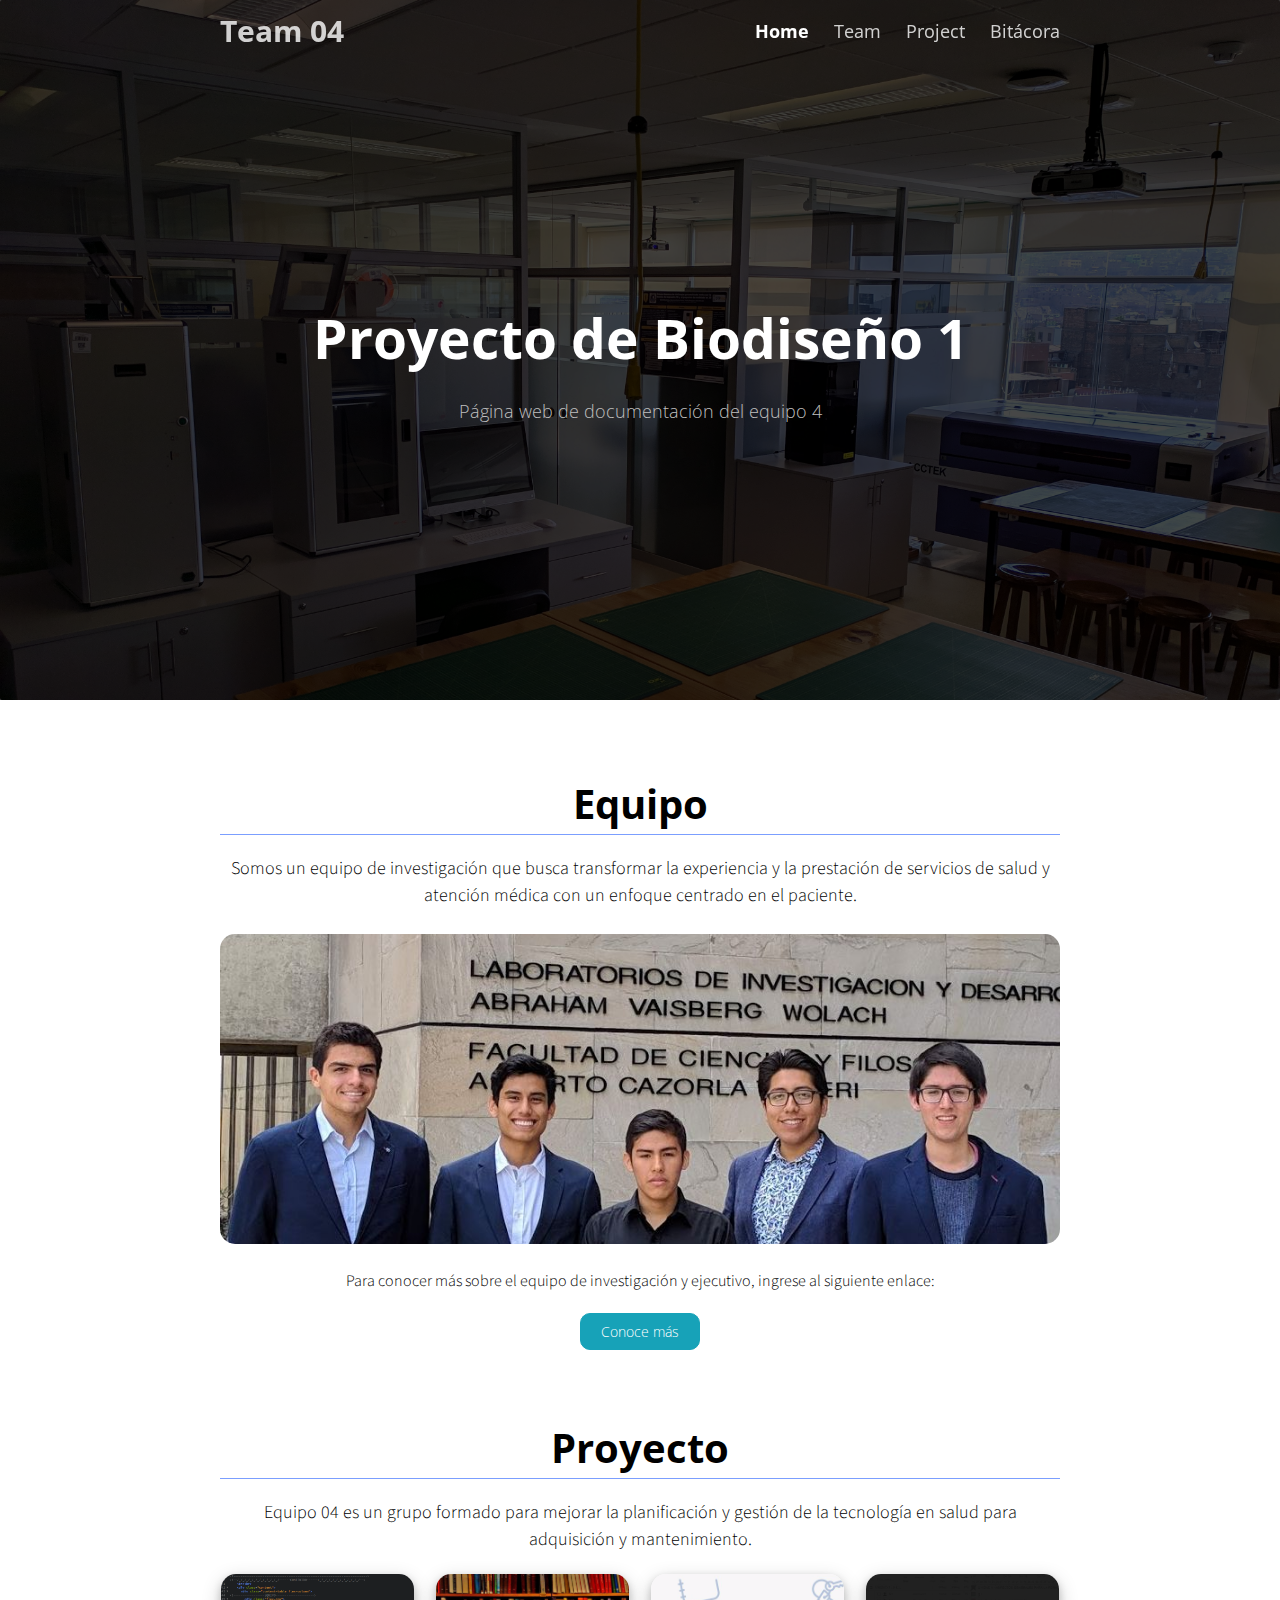
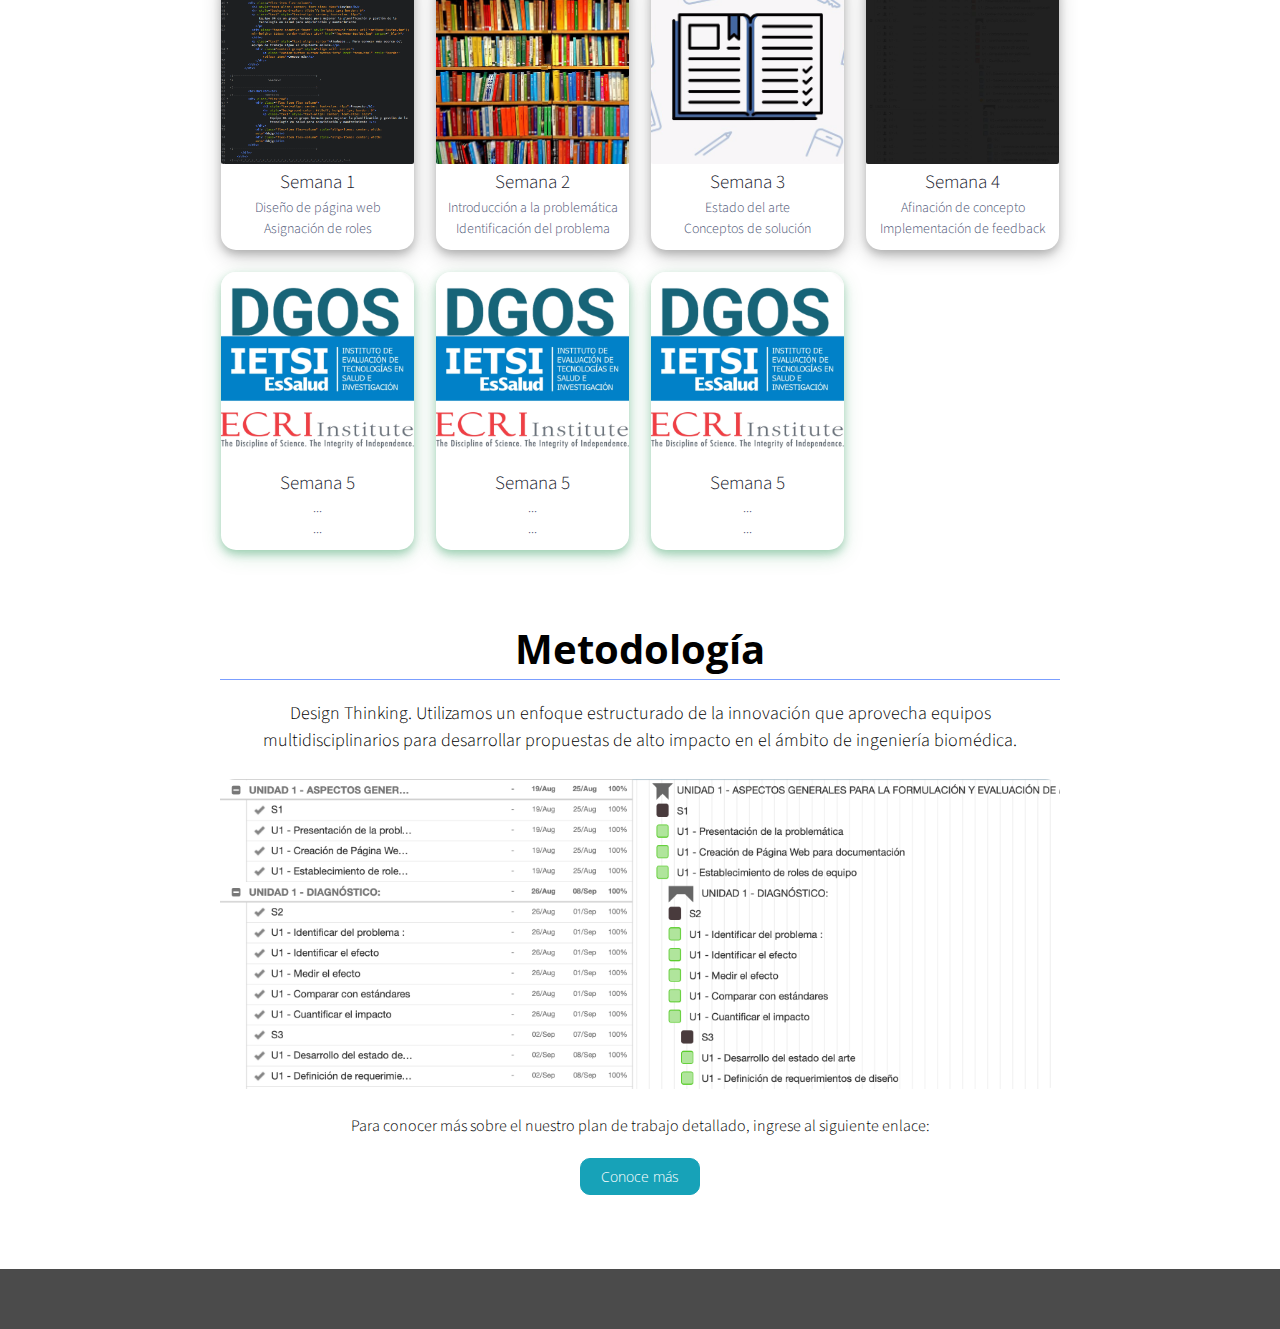
==== commit 54138ee2: "Update index.html" ====
--- a/index.html
+++ b/index.html
@@ -136,6 +136,22 @@
                             <p class="image-caption" style="font-size: 14px"> ...</p>
                       </div>
                   </a>
+                  <a class="flex-column" href="semana5.html" style="min-width:25% ">
+                      <div class="week actual"> 
+                        <img class="image adaptative-image week-image" src="img/Home-semana05.jpg">
+                        <div class="image-caption" style="font-size: 19px; color: #20222e">Semana 5</div>
+                            <p class="image-caption" style="font-size: 14px"> ...</p>
+                            <p class="image-caption" style="font-size: 14px"> ...</p>
+                      </div>
+                  </a>
+                  <a class="flex-column" href="semana5.html" style="min-width:25% ">
+                      <div class="week actual"> 
+                        <img class="image adaptative-image week-image" src="img/Home-semana05.jpg">
+                        <div class="image-caption" style="font-size: 19px; color: #20222e">Semana 5</div>
+                            <p class="image-caption" style="font-size: 14px"> ...</p>
+                            <p class="image-caption" style="font-size: 14px"> ...</p>
+                      </div>
+                  </a>
                   
                 </div>
           </div>
@@ -187,22 +203,6 @@
       </div>
   </div>
 <!--------------------------------------------->
-    <script>
-        var prevScrollpos = window.pageYOffset;
-        window.onscroll = function() {
-        var currentScrollPos = window.pageYOffset;
-            if (prevScrollpos > currentScrollPos && window.pageYOffset > 650) {
-                document.getElementById("menu").style.top = "0";
-                document.getElementById("menu").classList.add("sticky");
-            } else if (prevScrollpos > currentScrollPos && window.pageYOffset < 650){
-                document.getElementById("menu").style.top = "0";
-                document.getElementById("menu").classList.remove("sticky");
-            } else if (prevScrollpos < currentScrollPos){
-                document.getElementById("menu").style.top = "-65px";
-            }
-            prevScrollpos = currentScrollPos;
-        }
-    </script>
     
 </body>
 
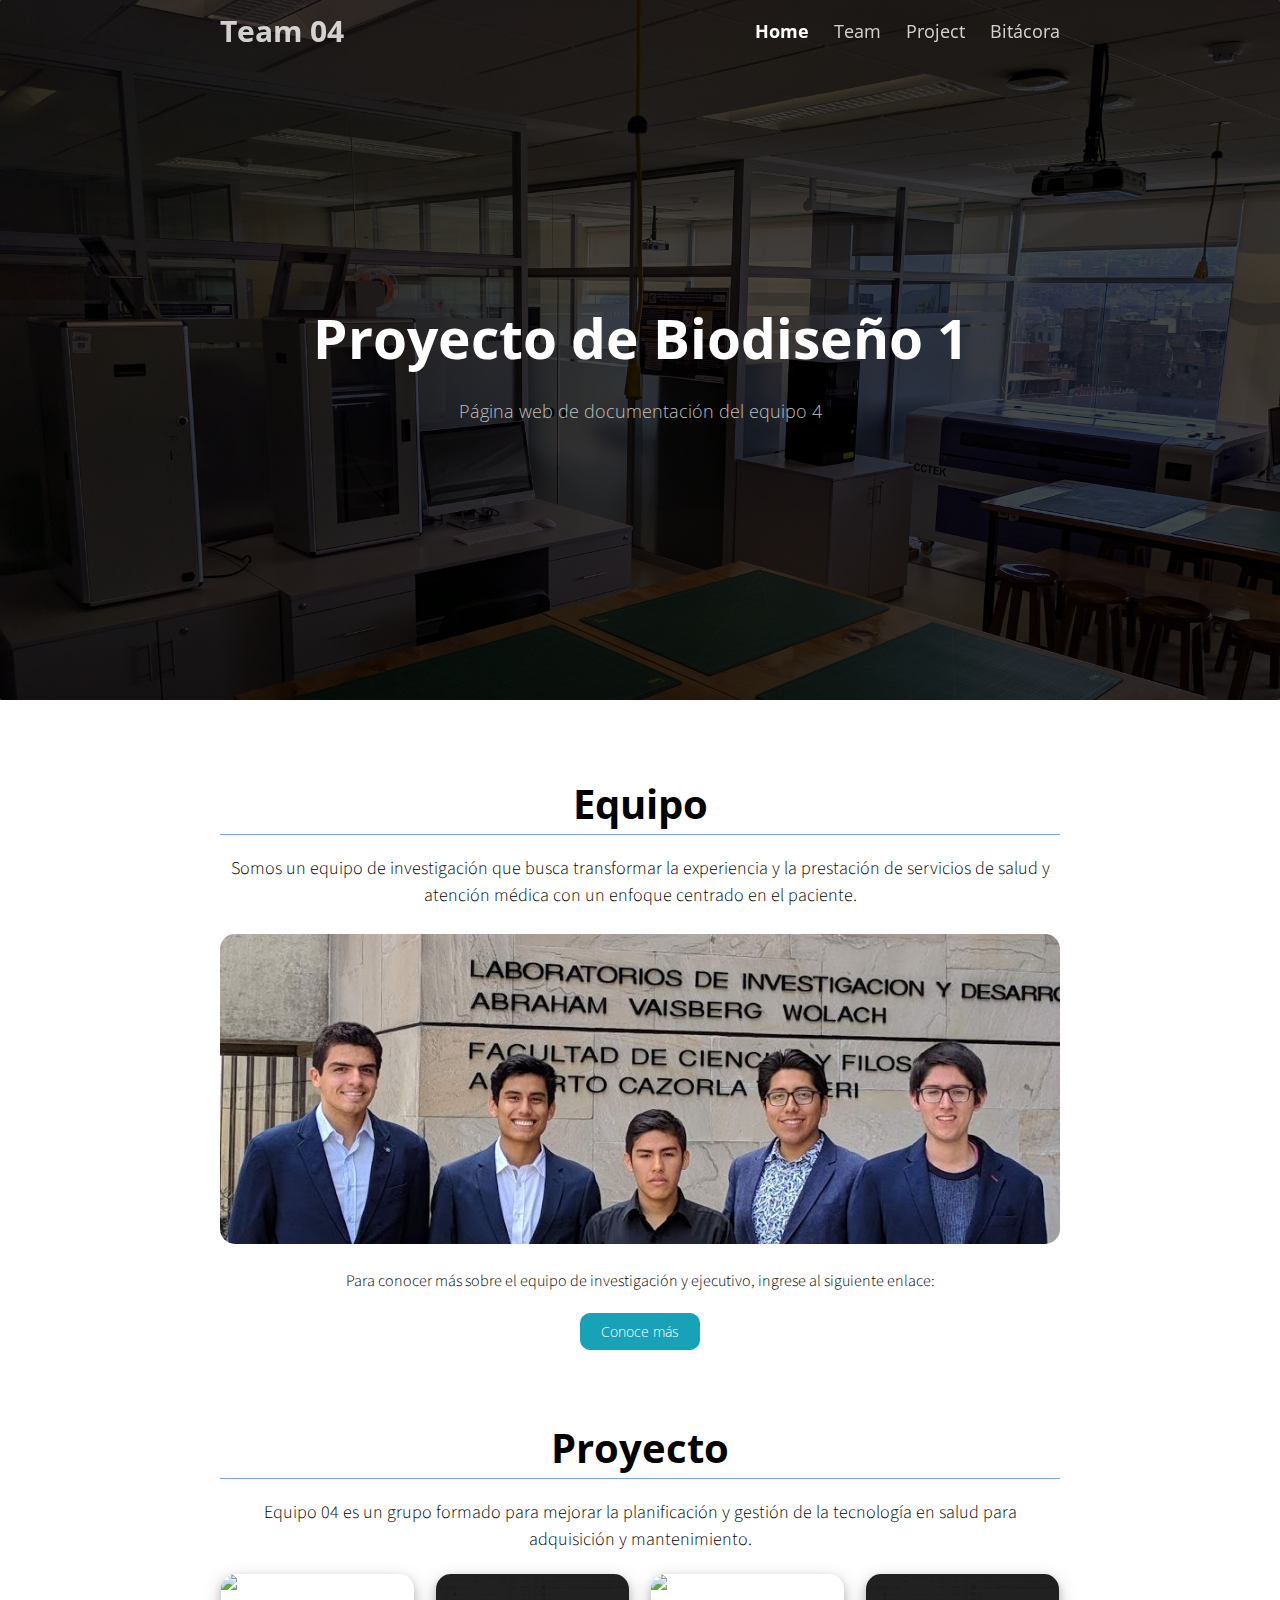
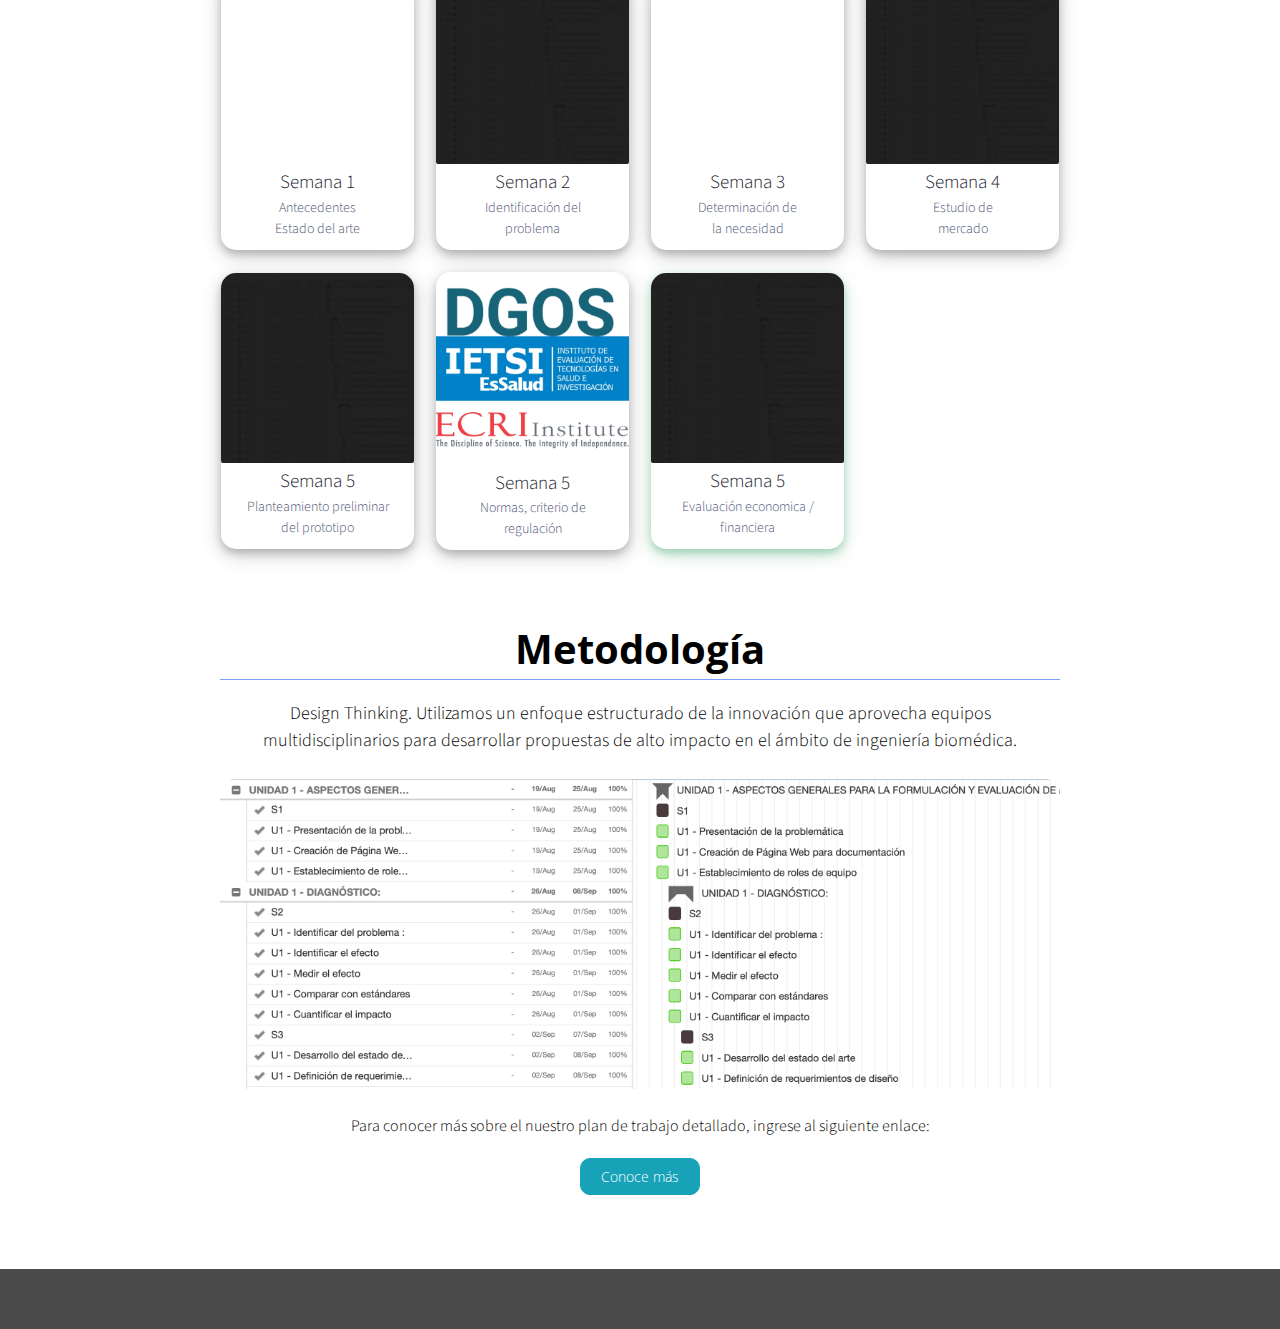
==== commit 1274bcf6: "Update index.html" ====
--- a/index.html
+++ b/index.html
@@ -97,59 +97,59 @@
               <div class="gallery" style="align-self: center; background-color: #ffffff; width: 100%px">
                   <a class="flex-column" href="semana1.html" style="min-width:25% ">
                       <div class="week"> 
-                        <img class="image adaptative-image week-image" src="img/Home-semana01.PNG">
+                        <img class="image adaptative-image week-image" src="img/Home-semana02.PNG">
                         <div class="image-caption" style="font-size: 19px; color: #20222e">Semana 1</div>
-                            <p class="image-caption" style="font-size: 14px"> Diseño de página web</p>
-                            <p class="image-caption" style="font-size: 14px"> Asignación de roles</p>
+                            <p class="image-caption" style="font-size: 14px"> Antecedentes</p>
+                            <p class="image-caption" style="font-size: 14px"> Estado del arte</p>
                       </div>
                       
                   </a>
                   <a class="flex-column" href="semana2.html" style="min-width:25% ">
                       <div class="week"> 
-                        <img class="image adaptative-image week-image" src="img/Home-semana02.jpg">
+                        <img class="image adaptative-image week-image" src="img/Home-semana04.jpg">
                         <div class="image-caption" style="font-size: 19px; color: #20222e">Semana 2</div>
-                            <p class="image-caption" style="font-size: 14px"> Introducción a la problemática</p>
-                            <p class="image-caption" style="font-size: 14px"> Identificación del problema</p>
+                            <p class="image-caption" style="font-size: 14px"> Identificación del</p>
+                            <p class="image-caption" style="font-size: 14px"> problema</p>
                       </div>
                   </a>
                   <a class="flex-column"  href="semana3.html" style="min-width:25% ">
                       <div class="week"> 
-                        <img class="image adaptative-image week-image" src="img/Home-semana03-7.png">
+                        <img class="image adaptative-image week-image" src="img/Home-semana04.png">
                         <div class="image-caption" style="font-size: 19px; color: #20222e">Semana 3</div>
-                            <p class="image-caption" style="font-size: 14px"> Estado del arte</p>
-                            <p class="image-caption" style="font-size: 14px"> Conceptos de solución</p>
+                            <p class="image-caption" style="font-size: 14px"> Determinación de</p>
+                            <p class="image-caption" style="font-size: 14px"> la necesidad</p>
                       </div>
                   </a>
                   <a class="flex-column"  href="semana4.html" style="min-width:25% ">
                       <div class="week"> 
                         <img class="image adaptative-image week-image" src="img/Home-semana04.jpg">
                         <div class="image-caption" style="font-size: 19px; color: #20222e">Semana 4</div>
-                            <p class="image-caption" style="font-size: 14px"> Afinación de concepto</p>
-                            <p class="image-caption" style="font-size: 14px"> Implementación de feedback</p>
+                            <p class="image-caption" style="font-size: 14px"> Estudio de</p>
+                            <p class="image-caption" style="font-size: 14px"> mercado</p>
+                      </div>
+                  </a>
+                  <a class="flex-column" href="semana5.html" style="min-width:25% ">
+                      <div class="week"> 
+                        <img class="image adaptative-image week-image" src="img/Home-semana04.jpg">
+                        <div class="image-caption" style="font-size: 19px; color: #20222e">Semana 5</div>
+                            <p class="image-caption" style="font-size: 14px"> Planteamiento preliminar</p>
+                            <p class="image-caption" style="font-size: 14px"> del prototipo</p>
+                      </div>
+                  </a>
+                  <a class="flex-column" href="semana5.html" style="min-width:25% ">
+                      <div class="week"> 
+                        <img class="image adaptative-image week-image" src="img/Home-semana05.jpg">
+                        <div class="image-caption" style="font-size: 19px; color: #20222e">Semana 5</div>
+                            <p class="image-caption" style="font-size: 14px"> Normas, criterio de</p>
+                            <p class="image-caption" style="font-size: 14px"> regulación</p>
                       </div>
                   </a>
                   <a class="flex-column" href="semana5.html" style="min-width:25% ">
                       <div class="week actual"> 
-                        <img class="image adaptative-image week-image" src="img/Home-semana05.jpg">
+                        <img class="image adaptative-image week-image" src="img/Home-semana04.jpg">
                         <div class="image-caption" style="font-size: 19px; color: #20222e">Semana 5</div>
-                            <p class="image-caption" style="font-size: 14px"> ...</p>
-                            <p class="image-caption" style="font-size: 14px"> ...</p>
-                      </div>
-                  </a>
-                  <a class="flex-column" href="semana5.html" style="min-width:25% ">
-                      <div class="week actual"> 
-                        <img class="image adaptative-image week-image" src="img/Home-semana05.jpg">
-                        <div class="image-caption" style="font-size: 19px; color: #20222e">Semana 5</div>
-                            <p class="image-caption" style="font-size: 14px"> ...</p>
-                            <p class="image-caption" style="font-size: 14px"> ...</p>
-                      </div>
-                  </a>
-                  <a class="flex-column" href="semana5.html" style="min-width:25% ">
-                      <div class="week actual"> 
-                        <img class="image adaptative-image week-image" src="img/Home-semana05.jpg">
-                        <div class="image-caption" style="font-size: 19px; color: #20222e">Semana 5</div>
-                            <p class="image-caption" style="font-size: 14px"> ...</p>
-                            <p class="image-caption" style="font-size: 14px"> ...</p>
+                            <p class="image-caption" style="font-size: 14px"> Evaluación economica /</p>
+                            <p class="image-caption" style="font-size: 14px"> financiera</p>
                       </div>
                   </a>
                   
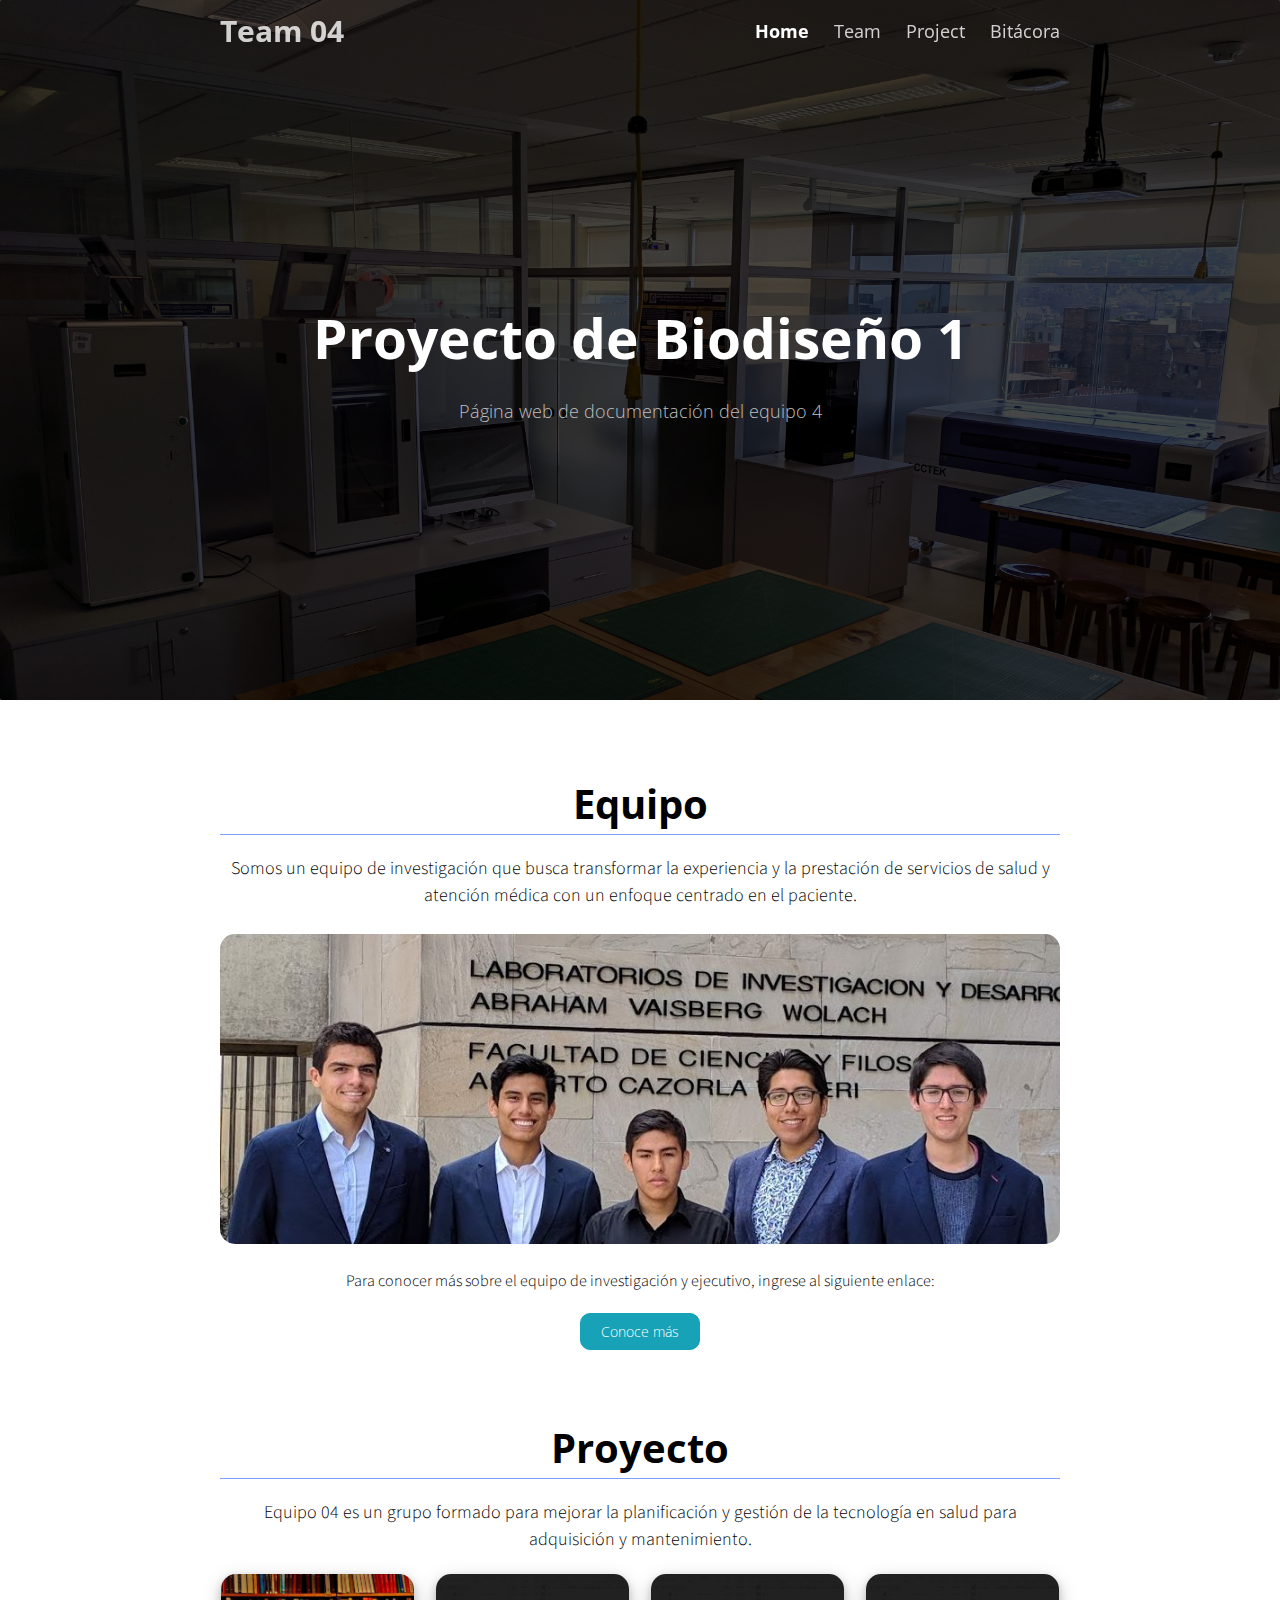
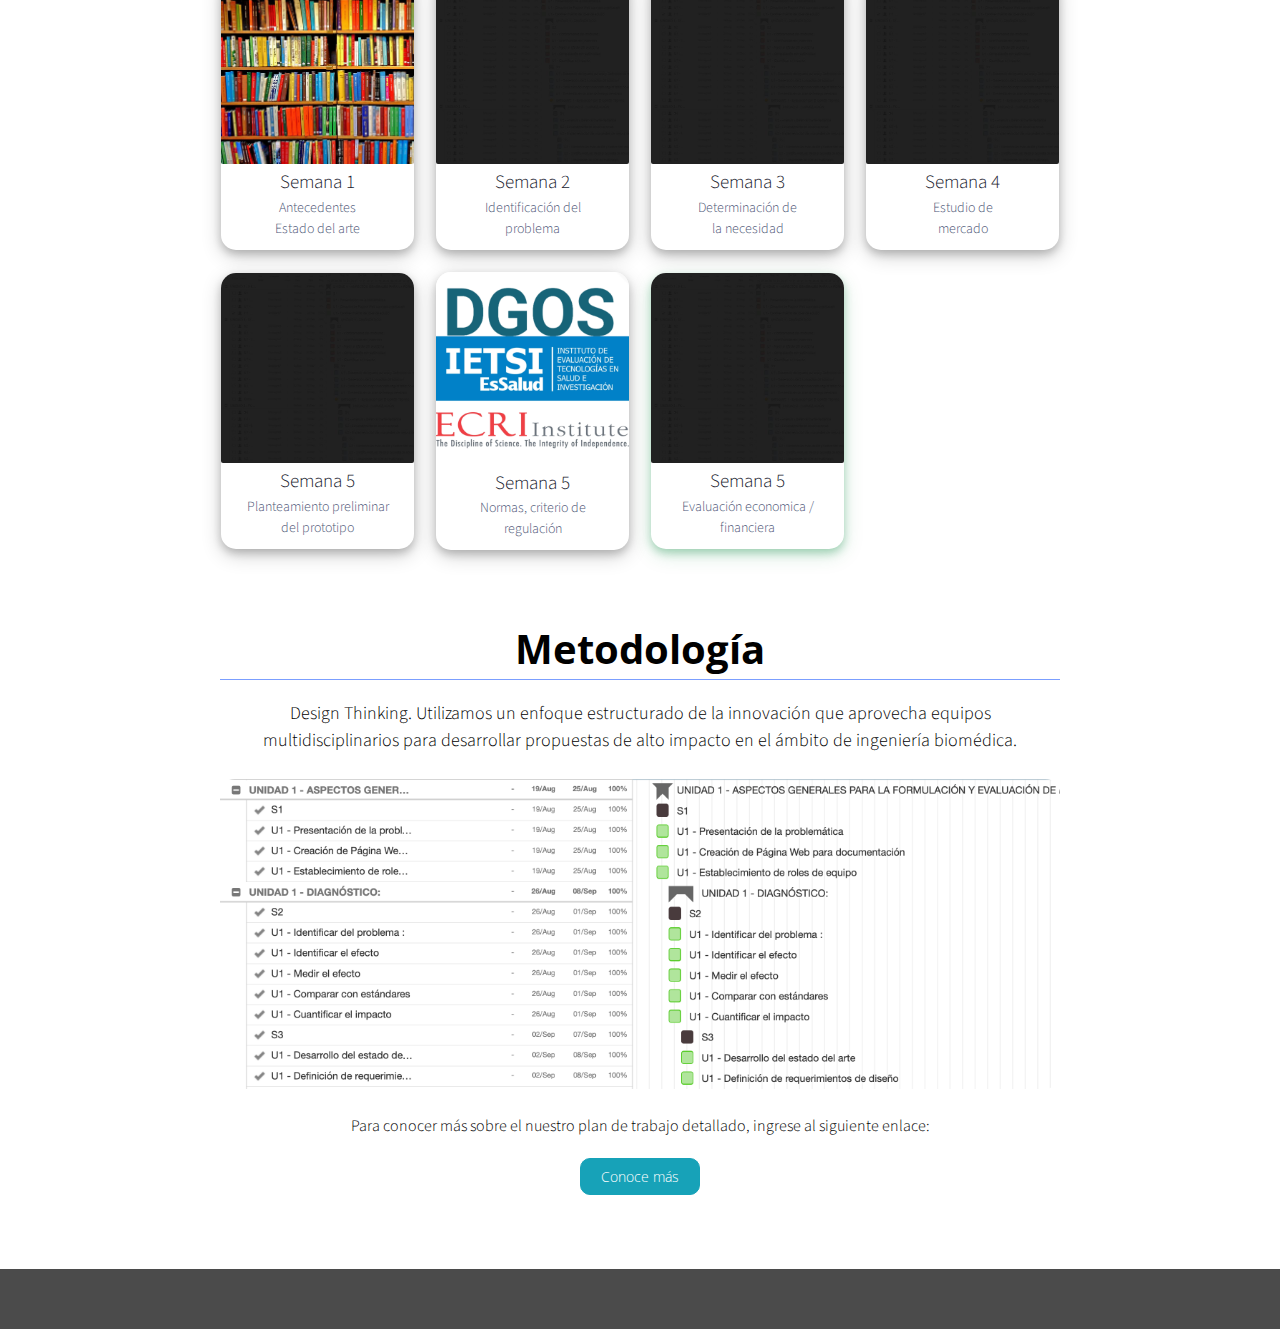
==== commit 49c0b63d: "Update index.html" ====
--- a/index.html
+++ b/index.html
@@ -97,7 +97,7 @@
               <div class="gallery" style="align-self: center; background-color: #ffffff; width: 100%px">
                   <a class="flex-column" href="semana1.html" style="min-width:25% ">
                       <div class="week"> 
-                        <img class="image adaptative-image week-image" src="img/Home-semana02.PNG">
+                        <img class="image adaptative-image week-image" src="img/Home-semana02.jpg">
                         <div class="image-caption" style="font-size: 19px; color: #20222e">Semana 1</div>
                             <p class="image-caption" style="font-size: 14px"> Antecedentes</p>
                             <p class="image-caption" style="font-size: 14px"> Estado del arte</p>
@@ -114,7 +114,7 @@
                   </a>
                   <a class="flex-column"  href="semana3.html" style="min-width:25% ">
                       <div class="week"> 
-                        <img class="image adaptative-image week-image" src="img/Home-semana04.png">
+                        <img class="image adaptative-image week-image" src="img/Home-semana04.jpg">
                         <div class="image-caption" style="font-size: 19px; color: #20222e">Semana 3</div>
                             <p class="image-caption" style="font-size: 14px"> Determinación de</p>
                             <p class="image-caption" style="font-size: 14px"> la necesidad</p>
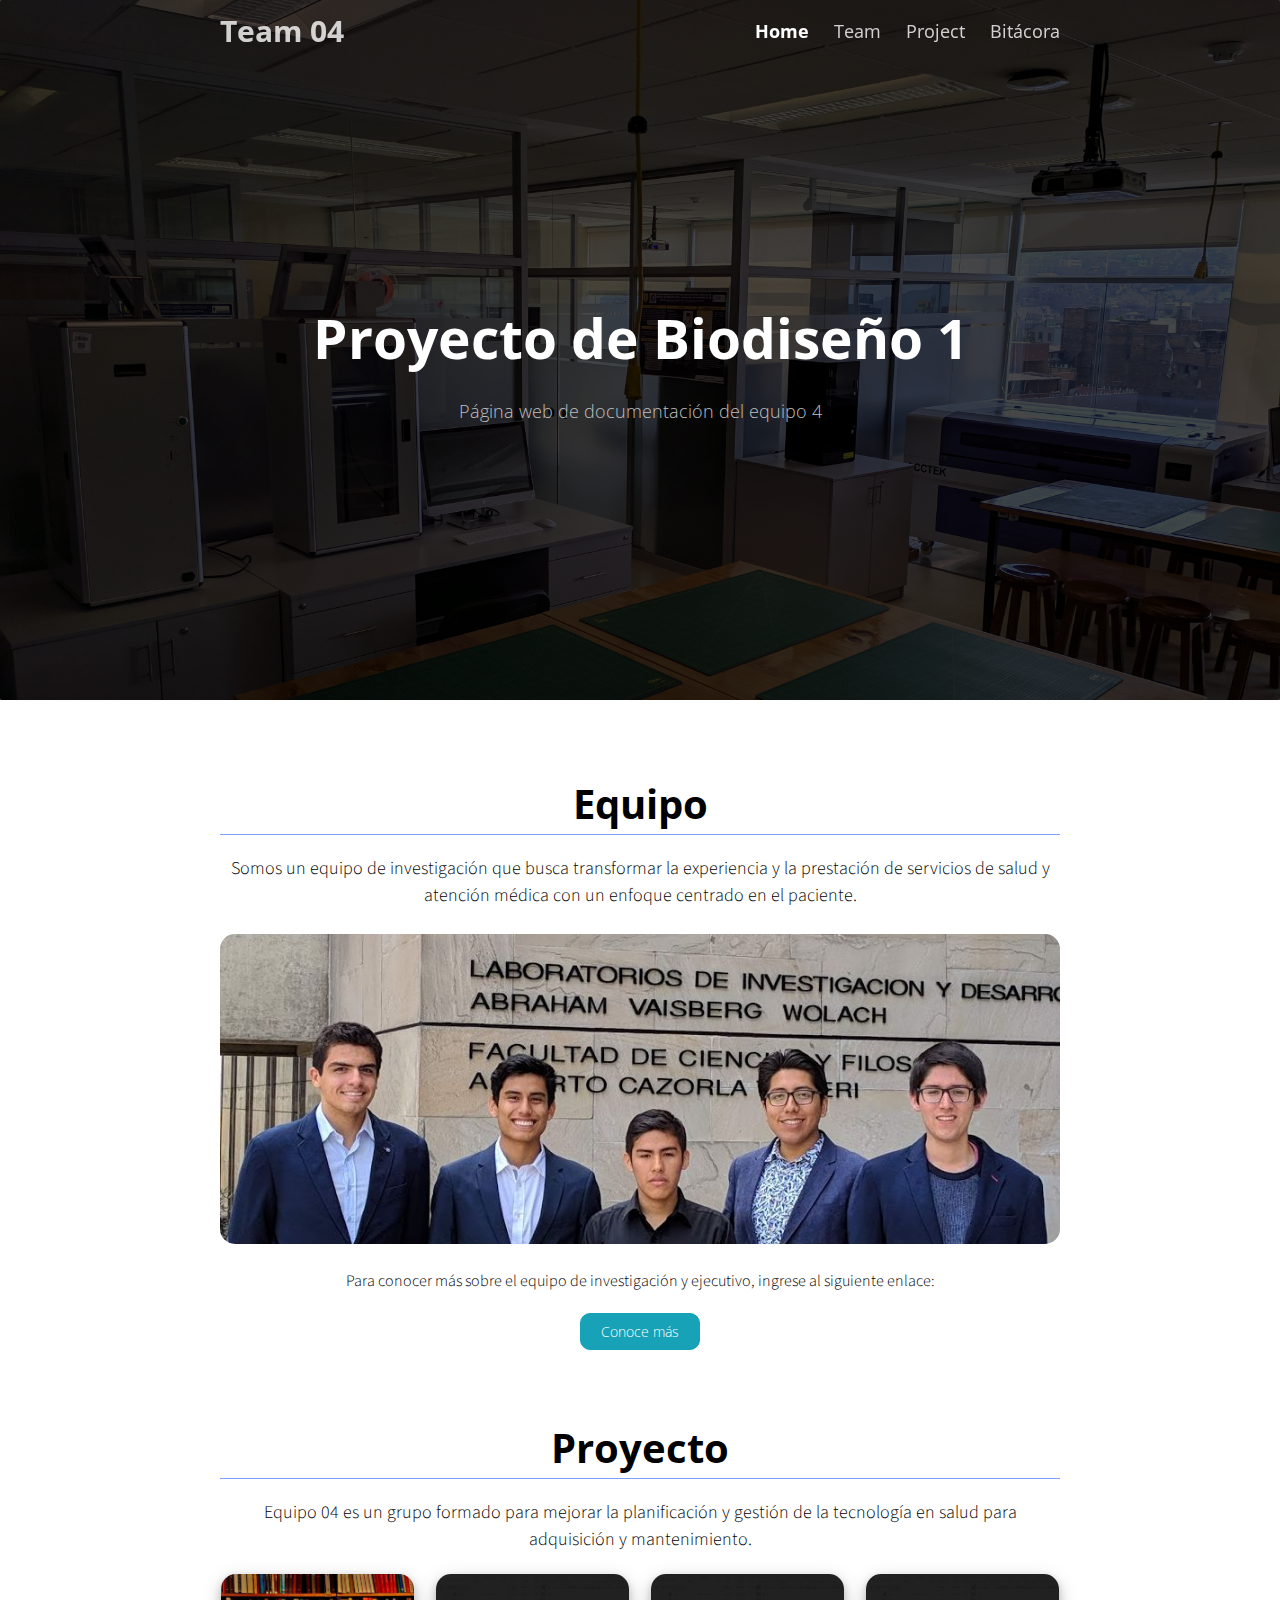
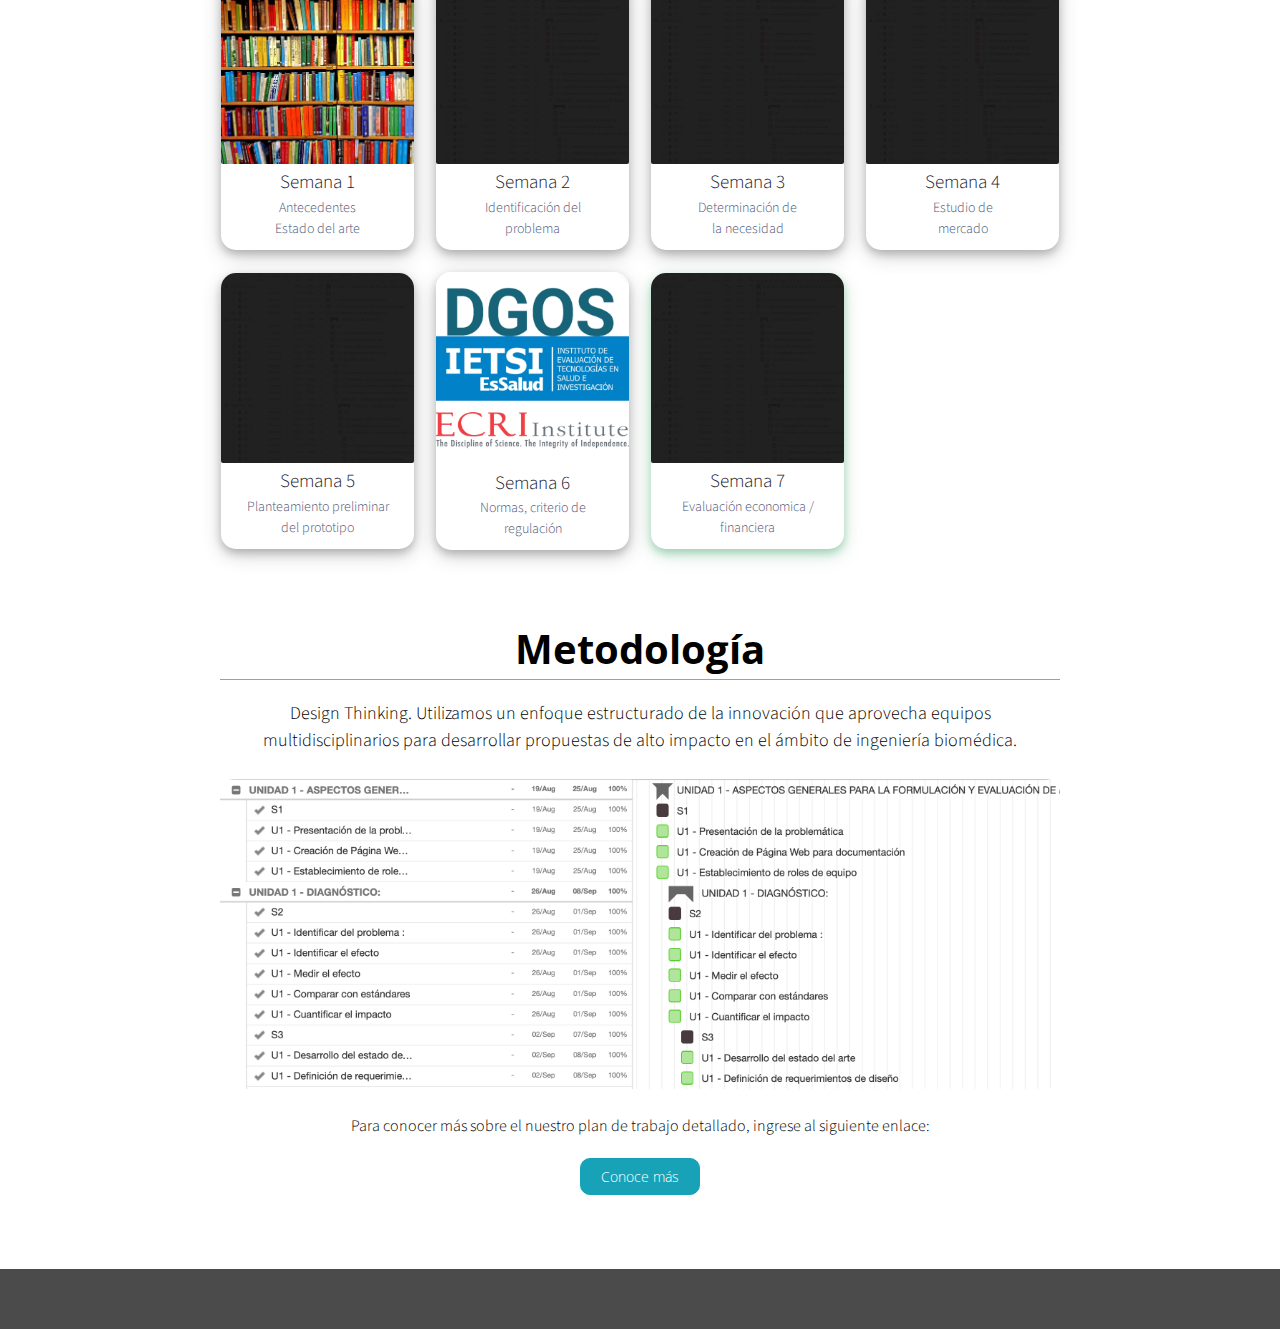
==== commit b9f7732c: "Update index.html" ====
--- a/index.html
+++ b/index.html
@@ -139,7 +139,7 @@
                   <a class="flex-column" href="semana5.html" style="min-width:25% ">
                       <div class="week"> 
                         <img class="image adaptative-image week-image" src="img/Home-semana05.jpg">
-                        <div class="image-caption" style="font-size: 19px; color: #20222e">Semana 5</div>
+                        <div class="image-caption" style="font-size: 19px; color: #20222e">Semana 6</div>
                             <p class="image-caption" style="font-size: 14px"> Normas, criterio de</p>
                             <p class="image-caption" style="font-size: 14px"> regulación</p>
                       </div>
@@ -147,7 +147,7 @@
                   <a class="flex-column" href="semana5.html" style="min-width:25% ">
                       <div class="week actual"> 
                         <img class="image adaptative-image week-image" src="img/Home-semana04.jpg">
-                        <div class="image-caption" style="font-size: 19px; color: #20222e">Semana 5</div>
+                        <div class="image-caption" style="font-size: 19px; color: #20222e">Semana 7</div>
                             <p class="image-caption" style="font-size: 14px"> Evaluación economica /</p>
                             <p class="image-caption" style="font-size: 14px"> financiera</p>
                       </div>
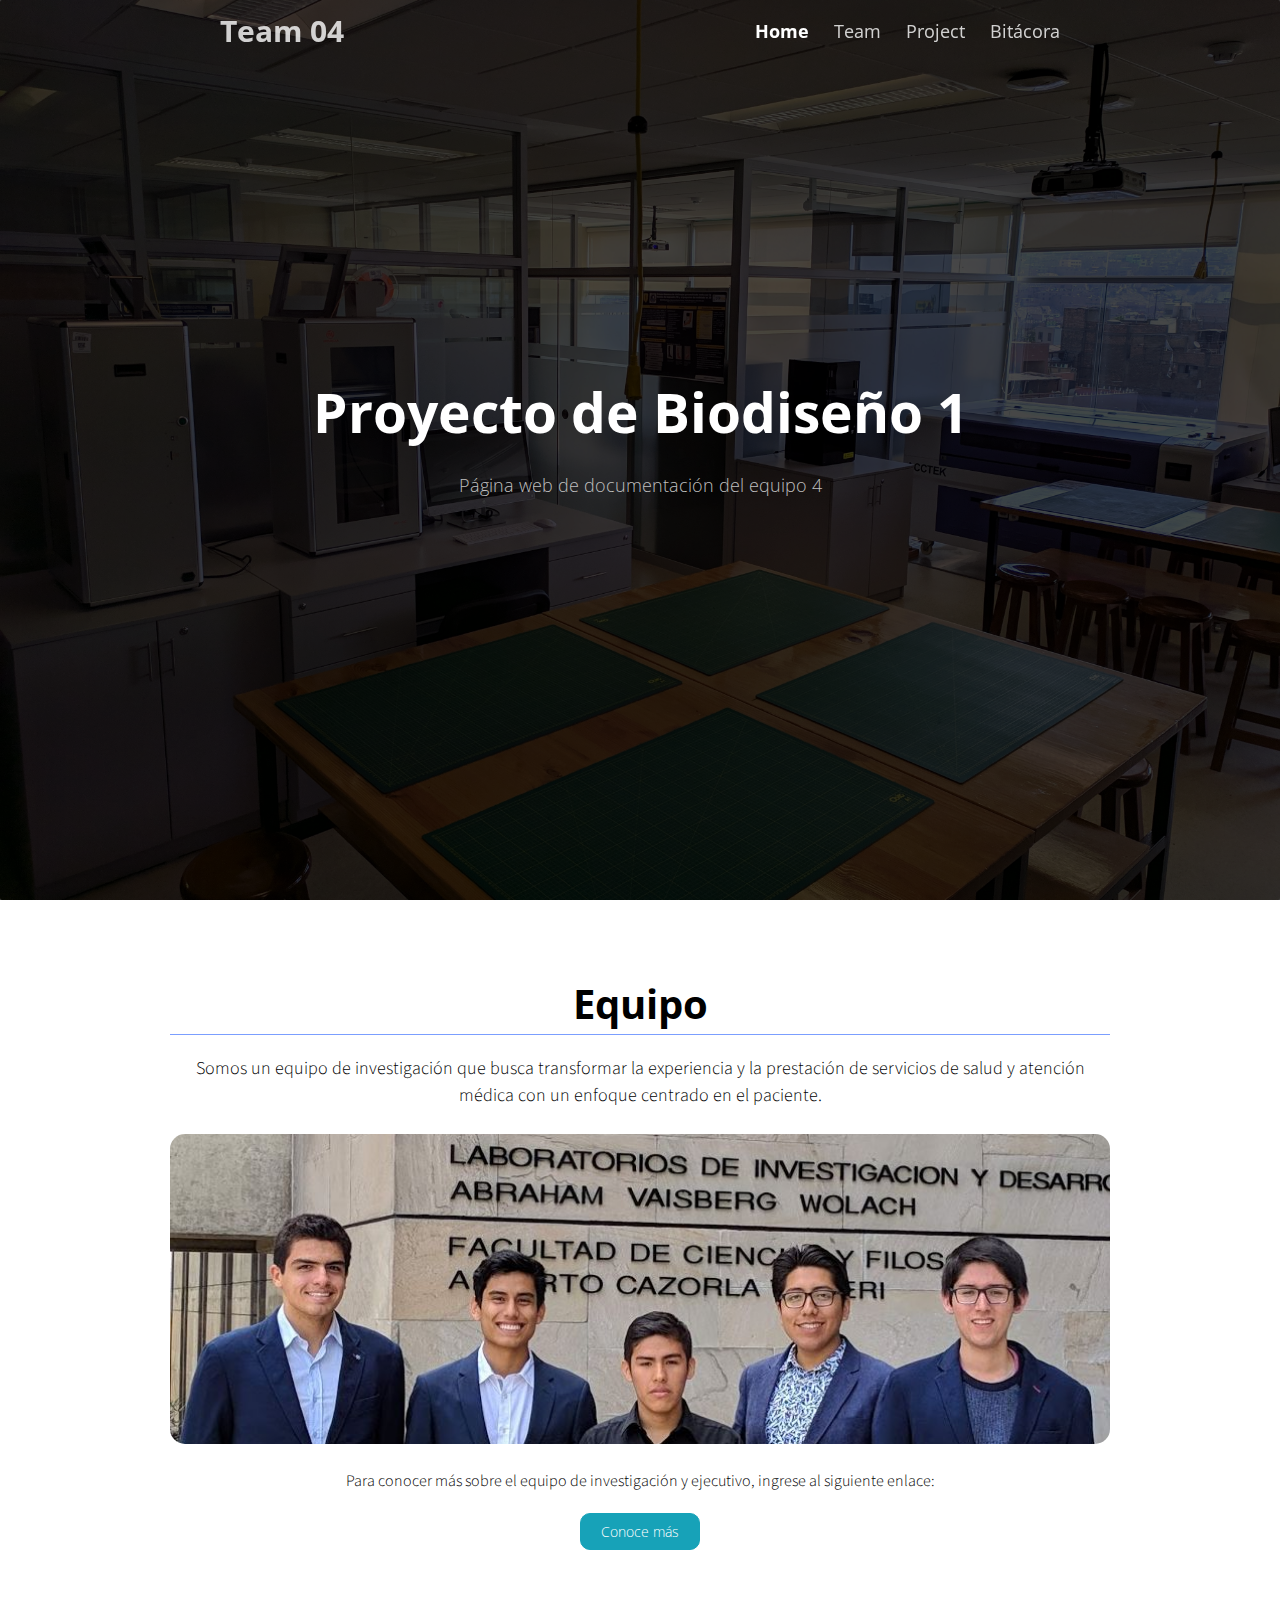
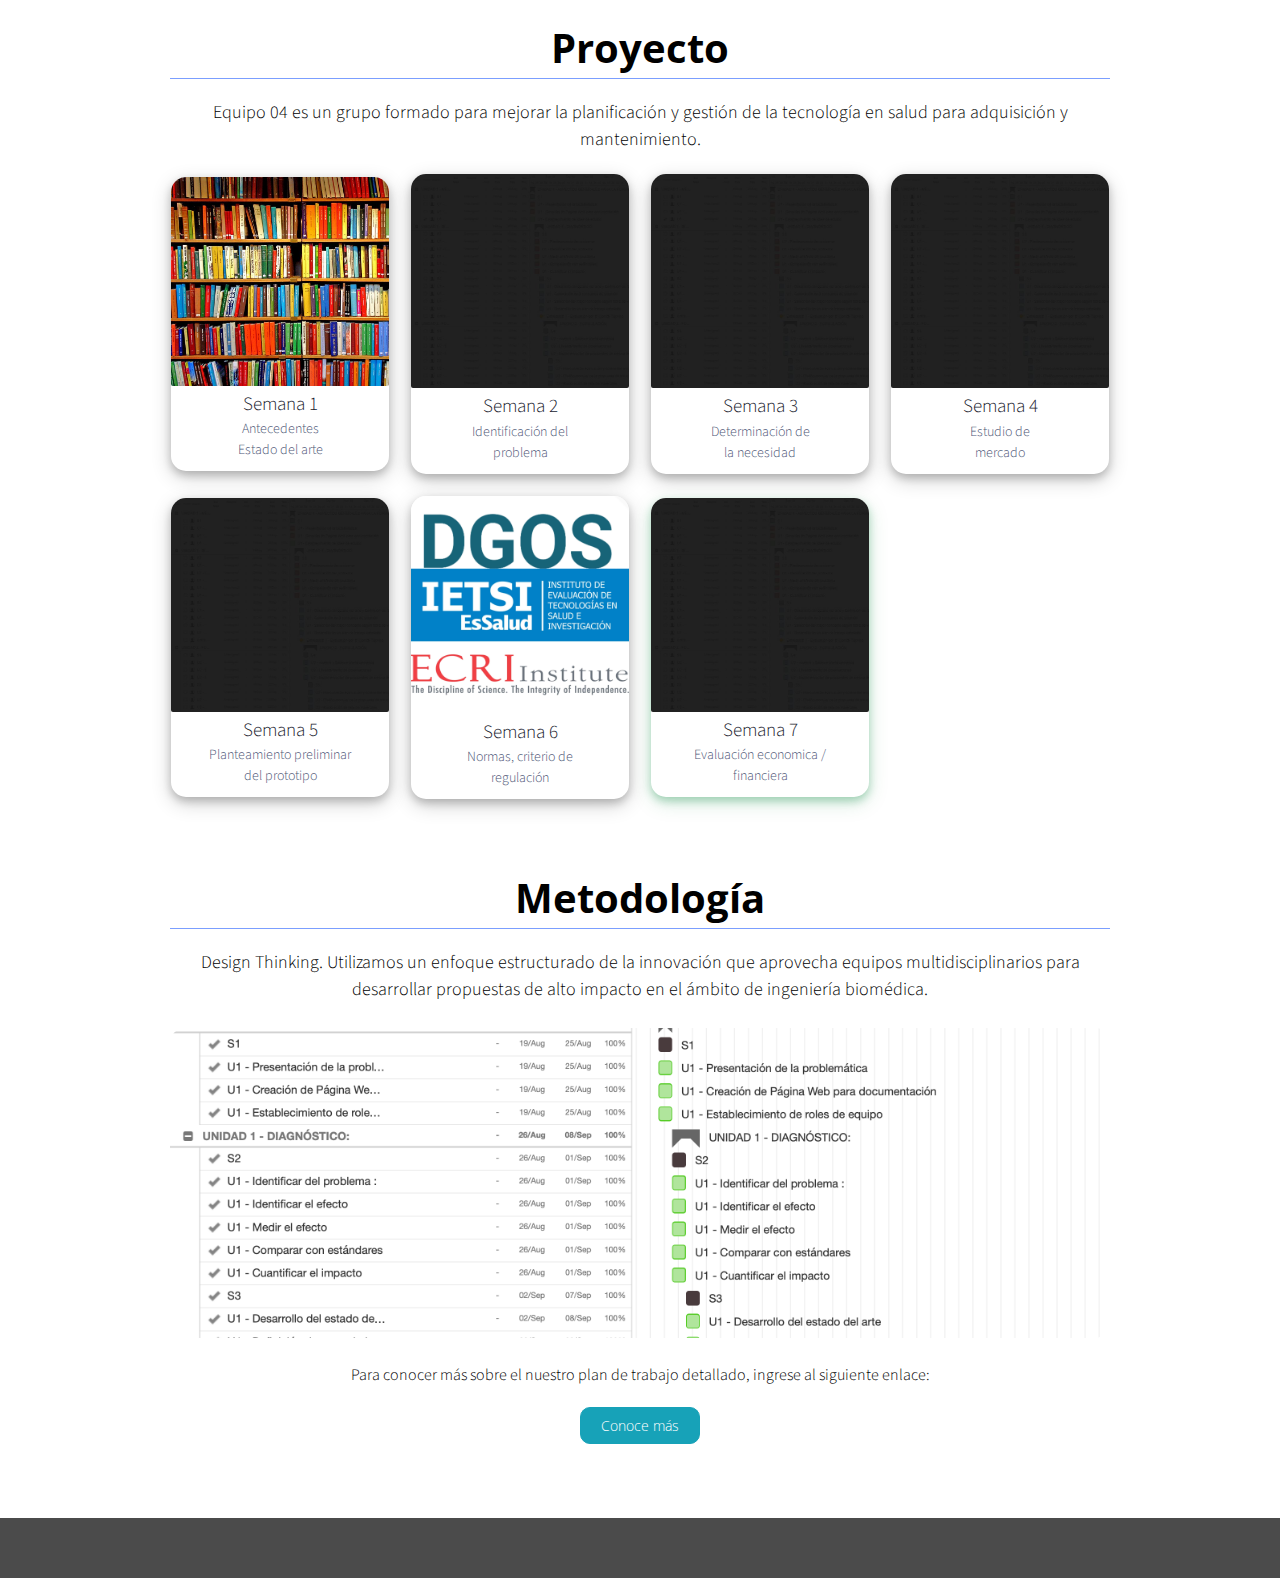
==== commit 56bd6dc1: "Add files via upload" ====
--- a/index.html
+++ b/index.html
@@ -31,7 +31,7 @@
 
 <body>
 <!--------- NAV BAR --------->
-  <div class="menu-container" id="menu">
+  <div class="menu-container" id="menu2">
       <div class="menu">
           <div class="menu-table flex-row-space-between">
             <div class="logo flex-row-center">
@@ -52,9 +52,9 @@
 <!---------------------------------->
   <div class="content-container" style="position:relative">
 <!-------------------------------CABECERA--------------------------------->
-    <div class="image parallax" style="background-image: url(img/Home-Header01.jpg); min-height: 700px; margin: 0; z-index: 1">
+    <div class="image parallax" style="background-image: url(img/Home-Header01.jpg); min-height: 900px; margin: 0; z-index: 1">
         <div class="content-table flex-column" style="background-color: rgba(0, 0, 0, 0.72)">
-            <div class="flex-item flex-column" style="position: relative; top: 270px">
+            <div class="flex-item flex-column" style="position: relative; top: 40%">
             <h2 style="align-self: center; color: white; font-size: 55px; text-align: center">Proyecto de Biodiseño 1</h2>
             <h4 style="align-self: center; color: #bfbfbf; font-size: 18px;font-style: normal; font-weight: 100">Página web de documentación del equipo 4 </h4>
             </div>  
@@ -144,7 +144,7 @@
                             <p class="image-caption" style="font-size: 14px"> regulación</p>
                       </div>
                   </a>
-                  <a class="flex-column" href="semana5.html" style="min-width:25% ">
+                  <a class="flex-column" href="" style="min-width:25% ">
                       <div class="week actual"> 
                         <img class="image adaptative-image week-image" src="img/Home-semana04.jpg">
                         <div class="image-caption" style="font-size: 19px; color: #20222e">Semana 7</div>
@@ -203,7 +203,27 @@
       </div>
   </div>
 <!--------------------------------------------->
-    
+<script>
+    var prevScrollpos = window.pageYOffset;
+window.onscroll = function() {
+var currentScrollPos = window.pageYOffset;
+    if (prevScrollpos > currentScrollPos && window.pageYOffset > 900) {
+
+        document.getElementById("menu2").classList.add("sticky");
+    } else if (prevScrollpos > currentScrollPos && window.pageYOffset < 900){
+
+        document.getElementById("menu2").classList.remove("sticky");
+    } else if (prevScrollpos < currentScrollPos && window.pageYOffset < 900){
+
+        document.getElementById("menu2").classList.remove("sticky");
+        
+    }else if (prevScrollpos < currentScrollPos && window.pageYOffset > 900){
+
+        document.getElementById("menu2").classList.add("sticky");;
+    }
+    prevScrollpos = currentScrollPos;
+}
+    </script>
 </body>
 
 </html>
--- a/css/frame.css
+++ b/css/frame.css
@@ -86,7 +86,7 @@
 
 h3 {
   font-size: 18px;
-  margin: 10px 0 0 0;
+  margin: 5px 15px 2px 0;
   padding: 0;
   font-weight: bold;
   font-family: 'Open Sans', Helvetica, Arial, sans-serif;
@@ -265,6 +265,27 @@
   text-shadow: -1px 0 #125688, 0 1px #125688, 1px 0 #125688, 0 -1px #125688;
 }
 
+.collapsible {
+    background-color: #777;
+    color: white;
+    cursor: pointer;
+    padding: 18px;
+    width: 100%;
+    border: none;
+    text-align: left;
+    outline: none;
+    font-size: 25px;
+}
+
+.active, .collapsible:hover {
+    background-color: #555;
+}
+
+.sticky {
+        background-color:#010315;
+        box-shadow: 0 5px 10px 0 rgba(38, 38, 38, 0.6);
+}
+
 .week {
   position: relative;
   border-radius: 15px;
@@ -317,7 +338,7 @@
   font-family: 'Source Sans Pro', Helvetica, Arial, sans-serif;
   font-weight: 300;
   line-height: 1.5;
-  max-width: 900px;
+  max-width: 1000px;
 }
 
 .content p a {
--- a/css/controls.css
+++ b/css/controls.css
@@ -5,6 +5,73 @@
  * If you want to keep this template updated, avoid modifying this file
  * Instead, add your own CSS in the index.css
  *************************************************************************/
+.diagram-block{
+  font-family: 'Open Sans', Helvetica, Arial, sans-serif;
+  max-width: 500px;
+  padding: 10px 20px;
+  text-align: center;
+  font-size: 20px;
+  line-height: 15px;
+  outline: none;
+  border-radius: 5px;
+  cursor: pointer;
+  box-shadow: none;
+  transition: background-color 0.1s, box-shadow 0.1s, border 0.1s;
+  text-decoration: none;
+  display: inline-block;
+  box-sizing: border-box;
+  border: none;
+  -webkit-touch-callout: none;
+  -webkit-user-select: none;
+  -khtml-user-select: none;
+  -moz-user-select: none;
+  -ms-user-select: none;
+  user-select: none;
+  margin: auto
+}
+
+.lil-block{
+    height: 25px;
+}
+
+.sec-block {
+    font-size: 1.6vmin;
+    margin-top: 5px;
+}
+
+.red-block {
+    color: white;
+    background-color: #d42f21;
+}
+
+.green-block {
+    color: white;
+    background-color: #37b132;
+}
+
+.blue-block{
+    color: white;
+    background-color: #2665d6;
+}
+
+.lightblue-block{
+    color: white;
+    background-color: #08b7b7;
+}
+
+.orange-block{
+    color: white;
+    background-color: #d47d06;
+}
+
+.purple-block{
+    color: white;
+    background-color: #a55cd9;
+}
+
+.circle-block{
+    border-radius: 100%;
+}
 
 .custom-image-button {
   display: flex;
